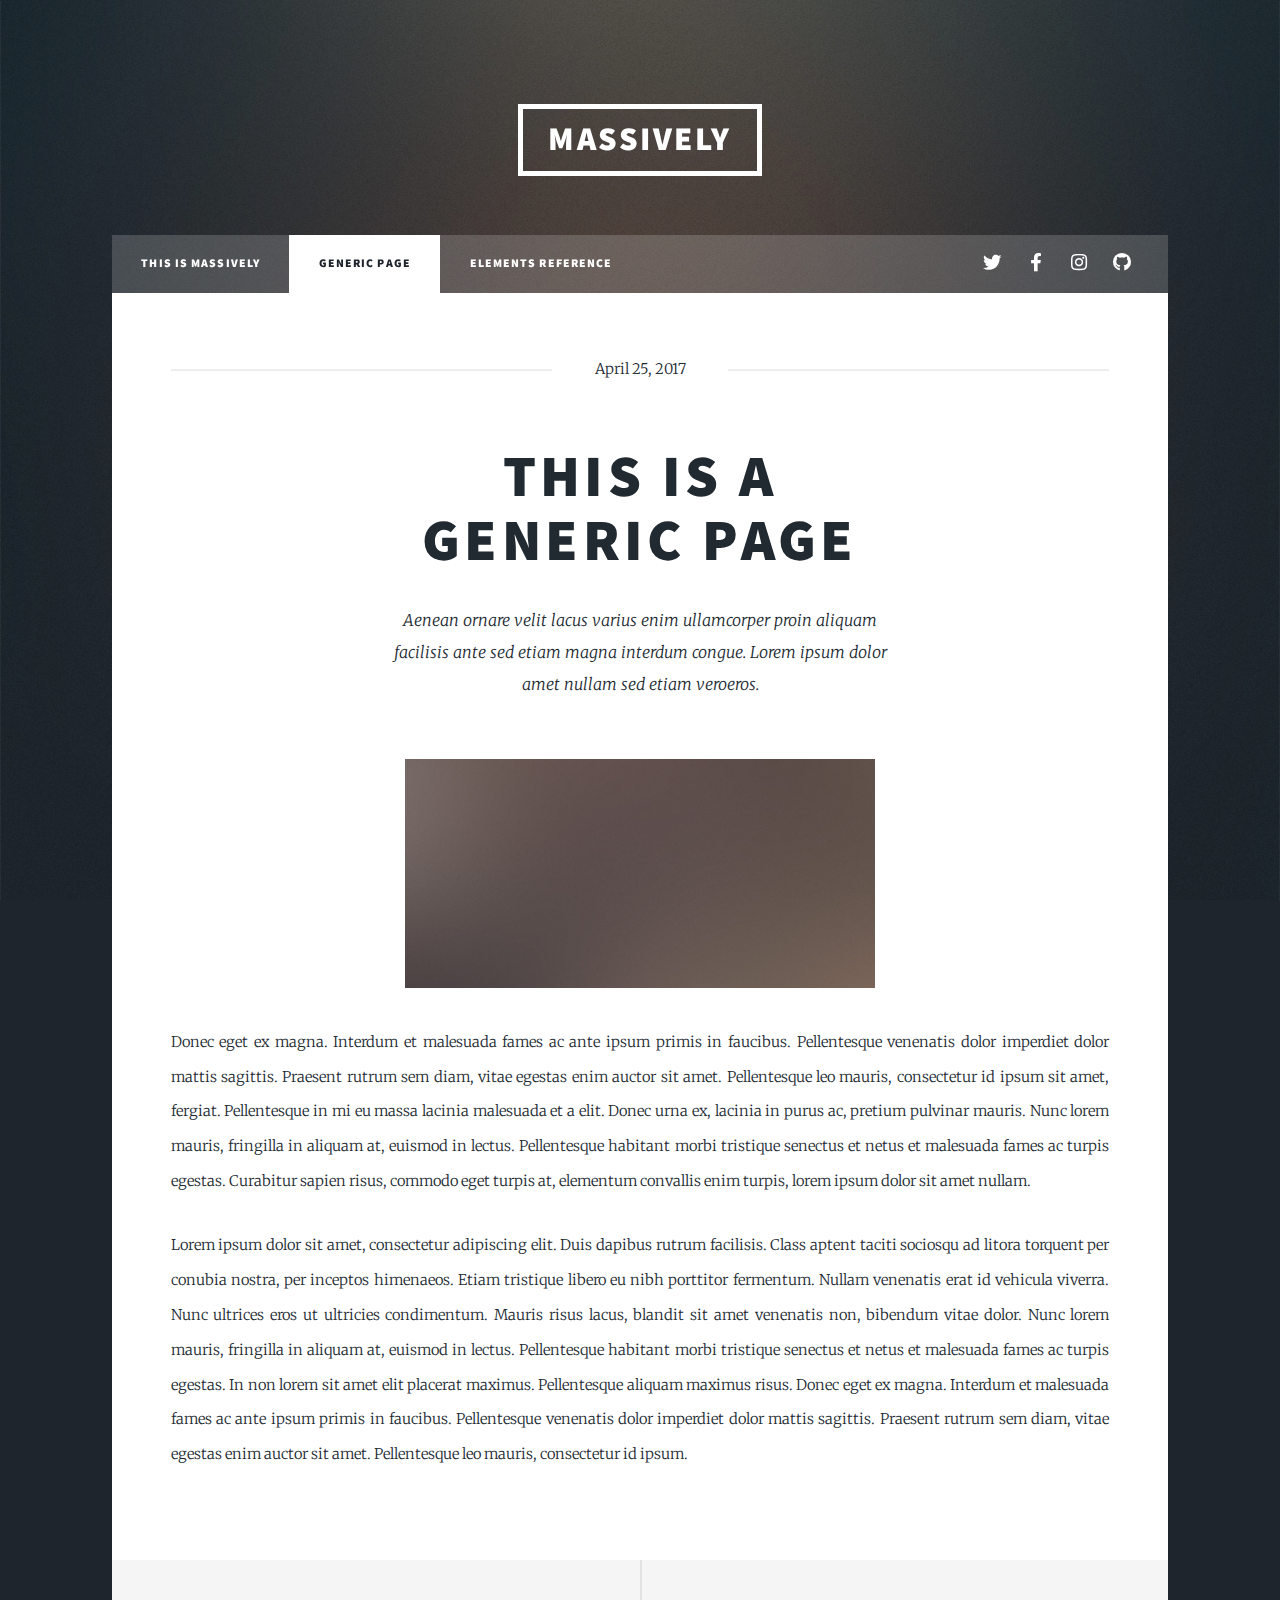
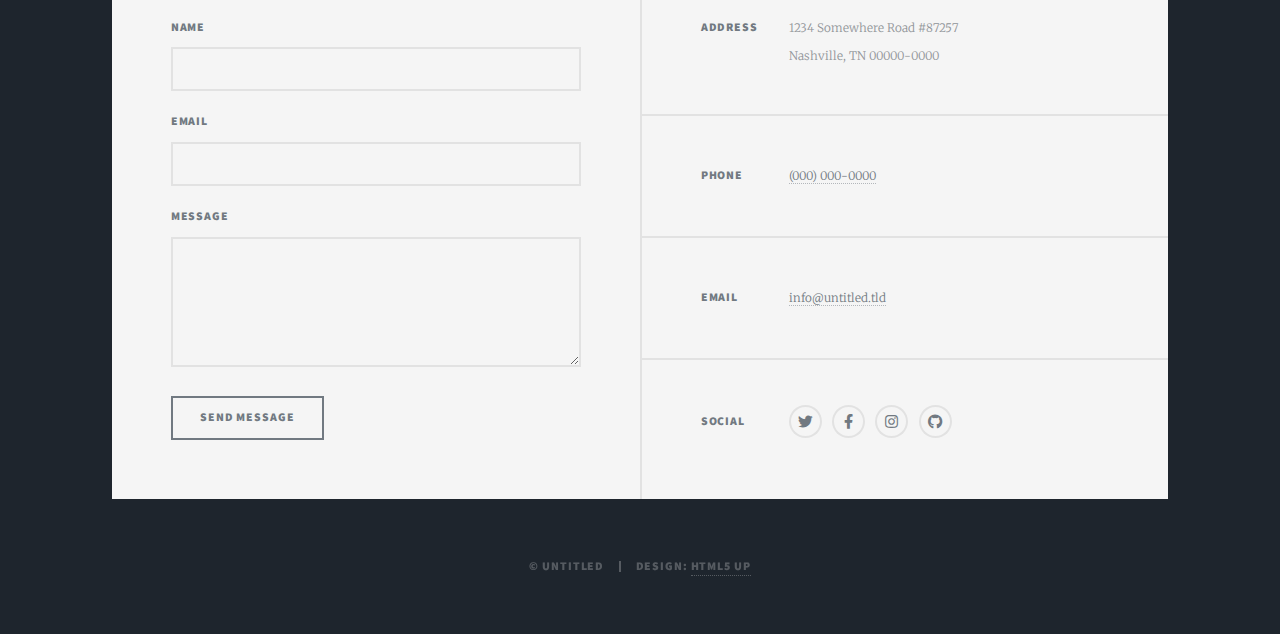
==== generic.html @ f4827271 "Uploading the Template" ====
<!DOCTYPE HTML>
<!--
	Massively by HTML5 UP
	html5up.net | @ajlkn
	Free for personal and commercial use under the CCA 3.0 license (html5up.net/license)
-->
<html>
	<head>
		<title>Generic Page - Massively by HTML5 UP</title>
		<meta charset="utf-8" />
		<meta name="viewport" content="width=device-width, initial-scale=1, user-scalable=no" />
		<link rel="stylesheet" href="assets/css/main.css" />
		<noscript><link rel="stylesheet" href="assets/css/noscript.css" /></noscript>
	</head>
	<body class="is-preload">

		<!-- Wrapper -->
			<div id="wrapper">

				<!-- Header -->
					<header id="header">
						<a href="index.html" class="logo">Massively</a>
					</header>

				<!-- Nav -->
					<nav id="nav">
						<ul class="links">
							<li><a href="index.html">This is Massively</a></li>
							<li class="active"><a href="generic.html">Generic Page</a></li>
							<li><a href="elements.html">Elements Reference</a></li>
						</ul>
						<ul class="icons">
							<li><a href="#" class="icon brands fa-twitter"><span class="label">Twitter</span></a></li>
							<li><a href="#" class="icon brands fa-facebook-f"><span class="label">Facebook</span></a></li>
							<li><a href="#" class="icon brands fa-instagram"><span class="label">Instagram</span></a></li>
							<li><a href="#" class="icon brands fa-github"><span class="label">GitHub</span></a></li>
						</ul>
					</nav>

				<!-- Main -->
					<div id="main">

						<!-- Post -->
							<section class="post">
								<header class="major">
									<span class="date">April 25, 2017</span>
									<h1>This is a<br />
									Generic Page</h1>
									<p>Aenean ornare velit lacus varius enim ullamcorper proin aliquam<br />
									facilisis ante sed etiam magna interdum congue. Lorem ipsum dolor<br />
									amet nullam sed etiam veroeros.</p>
								</header>
								<div class="image main"><img src="images/pic01.jpg" alt="" /></div>
								<p>Donec eget ex magna. Interdum et malesuada fames ac ante ipsum primis in faucibus. Pellentesque venenatis dolor imperdiet dolor mattis sagittis. Praesent rutrum sem diam, vitae egestas enim auctor sit amet. Pellentesque leo mauris, consectetur id ipsum sit amet, fergiat. Pellentesque in mi eu massa lacinia malesuada et a elit. Donec urna ex, lacinia in purus ac, pretium pulvinar mauris. Nunc lorem mauris, fringilla in aliquam at, euismod in lectus. Pellentesque habitant morbi tristique senectus et netus et malesuada fames ac turpis egestas. Curabitur sapien risus, commodo eget turpis at, elementum convallis enim turpis, lorem ipsum dolor sit amet nullam.</p>
								<p>Lorem ipsum dolor sit amet, consectetur adipiscing elit. Duis dapibus rutrum facilisis. Class aptent taciti sociosqu ad litora torquent per conubia nostra, per inceptos himenaeos. Etiam tristique libero eu nibh porttitor fermentum. Nullam venenatis erat id vehicula viverra. Nunc ultrices eros ut ultricies condimentum. Mauris risus lacus, blandit sit amet venenatis non, bibendum vitae dolor. Nunc lorem mauris, fringilla in aliquam at, euismod in lectus. Pellentesque habitant morbi tristique senectus et netus et malesuada fames ac turpis egestas. In non lorem sit amet elit placerat maximus. Pellentesque aliquam maximus risus. Donec eget ex magna. Interdum et malesuada fames ac ante ipsum primis in faucibus. Pellentesque venenatis dolor imperdiet dolor mattis sagittis. Praesent rutrum sem diam, vitae egestas enim auctor sit amet. Pellentesque leo mauris, consectetur id ipsum.</p>
							</section>

					</div>

				<!-- Footer -->
					<footer id="footer">
						<section>
							<form method="post" action="#">
								<div class="fields">
									<div class="field">
										<label for="name">Name</label>
										<input type="text" name="name" id="name" />
									</div>
									<div class="field">
										<label for="email">Email</label>
										<input type="text" name="email" id="email" />
									</div>
									<div class="field">
										<label for="message">Message</label>
										<textarea name="message" id="message" rows="3"></textarea>
									</div>
								</div>
								<ul class="actions">
									<li><input type="submit" value="Send Message" /></li>
								</ul>
							</form>
						</section>
						<section class="split contact">
							<section class="alt">
								<h3>Address</h3>
								<p>1234 Somewhere Road #87257<br />
								Nashville, TN 00000-0000</p>
							</section>
							<section>
								<h3>Phone</h3>
								<p><a href="#">(000) 000-0000</a></p>
							</section>
							<section>
								<h3>Email</h3>
								<p><a href="#">info@untitled.tld</a></p>
							</section>
							<section>
								<h3>Social</h3>
								<ul class="icons alt">
									<li><a href="#" class="icon brands alt fa-twitter"><span class="label">Twitter</span></a></li>
									<li><a href="#" class="icon brands alt fa-facebook-f"><span class="label">Facebook</span></a></li>
									<li><a href="#" class="icon brands alt fa-instagram"><span class="label">Instagram</span></a></li>
									<li><a href="#" class="icon brands alt fa-github"><span class="label">GitHub</span></a></li>
								</ul>
							</section>
						</section>
					</footer>

				<!-- Copyright -->
					<div id="copyright">
						<ul><li>&copy; Untitled</li><li>Design: <a href="https://html5up.net">HTML5 UP</a></li></ul>
					</div>

			</div>

		<!-- Scripts -->
			<script src="assets/js/jquery.min.js"></script>
			<script src="assets/js/jquery.scrollex.min.js"></script>
			<script src="assets/js/jquery.scrolly.min.js"></script>
			<script src="assets/js/browser.min.js"></script>
			<script src="assets/js/breakpoints.min.js"></script>
			<script src="assets/js/util.js"></script>
			<script src="assets/js/main.js"></script>

	</body>
</html>
---- assets/css/main.css ----
@import url(fontawesome-all.min.css);
@import url("https://fonts.googleapis.com/css?family=Merriweather:300,700,300italic,700italic|Source+Sans+Pro:900");

/*
	Massively by HTML5 UP
	html5up.net | @ajlkn
	Free for personal and commercial use under the CCA 3.0 license (html5up.net/license)
*/

html, body, div, span, applet, object,
iframe, h1, h2, h3, h4, h5, h6, p, blockquote,
pre, a, abbr, acronym, address, big, cite,
code, del, dfn, em, img, ins, kbd, q, s, samp,
small, strike, strong, sub, sup, tt, var, b,
u, i, center, dl, dt, dd, ol, ul, li, fieldset,
form, label, legend, table, caption, tbody,
tfoot, thead, tr, th, td, article, aside,
canvas, details, embed, figure, figcaption,
footer, header, hgroup, menu, nav, output, ruby,
section, summary, time, mark, audio, video {
	margin: 0;
	padding: 0;
	border: 0;
	font-size: 100%;
	font: inherit;
	vertical-align: baseline;}

article, aside, details, figcaption, figure,
footer, header, hgroup, menu, nav, section {
	display: block;}

body {
	line-height: 1;
}

ol, ul {
	list-style: none;
}

blockquote, q {
	quotes: none;
}

	blockquote:before, blockquote:after, q:before, q:after {
		content: '';
		content: none;
	}

table {
	border-collapse: collapse;
	border-spacing: 0;
}

body {
	-webkit-text-size-adjust: none;
}

mark {
	background-color: transparent;
	color: inherit;
}

input::-moz-focus-inner {
	border: 0;
	padding: 0;
}

input, select, textarea {
	-moz-appearance: none;
	-webkit-appearance: none;
	-ms-appearance: none;
	appearance: none;
}

/* Basic */

	@-ms-viewport {
		width: device-width;
	}

	body {
		-ms-overflow-style: scrollbar;
	}

	@media screen and (max-width: 480px) {

		html, body {
			min-width: 320px;
		}

	}

	html {
		box-sizing: border-box;
	}

	*, *:before, *:after {
		box-sizing: inherit;
	}

	body {
		background-color: #1e252d;
	}

		body.is-preload *, body.is-preload *:before, body.is-preload *:after {
			-moz-animation: none !important;
			-webkit-animation: none !important;
			-ms-animation: none !important;
			animation: none !important;
			-moz-transition: none !important;
			-webkit-transition: none !important;
			-ms-transition: none !important;
			transition: none !important;
		}

/* Type */

	html {
		font-size: 16pt;
	}

		@media screen and (max-width: 1680px) {

			html {
				font-size: 12pt;
			}

		}

		@media screen and (max-width: 1280px) {

			html {
				font-size: 11pt;
			}

		}

		@media screen and (max-width: 360px) {

			html {
				font-size: 10pt;
			}

		}

	body {
		color: #212931;
	}

	body, input, select, textarea {
		font-family: "Merriweather", Georgia, serif;
		font-weight: 300;
		font-size: 1rem;
		line-height: 2.375;
	}

	a {
		-moz-transition: color 0.2s ease-in-out, background-color 0.2s ease-in-out, border-color 0.2s ease-in-out, box-shadow 0.2s ease-in-out;
		-webkit-transition: color 0.2s ease-in-out, background-color 0.2s ease-in-out, border-color 0.2s ease-in-out, box-shadow 0.2s ease-in-out;
		-ms-transition: color 0.2s ease-in-out, background-color 0.2s ease-in-out, border-color 0.2s ease-in-out, box-shadow 0.2s ease-in-out;
		transition: color 0.2s ease-in-out, background-color 0.2s ease-in-out, border-color 0.2s ease-in-out, box-shadow 0.2s ease-in-out;
		border-bottom: dotted 1px;
		text-decoration: none;
	}

		a:hover {
			border-bottom-color: transparent;
		}

	strong, b {
		font-weight: 600;
	}

	em, i {
		font-style: italic;
	}

	p {
		text-align: justify;
		margin: 0 0 2rem 0;
	}

	h1, h2, h3, h4, h5, h6 {
		font-family: "Source Sans Pro", Helvetica, sans-serif;
		font-weight: 900;
		line-height: 1.5;
		letter-spacing: 0.075em;
		text-transform: uppercase;
		margin: 0 0 1rem 0;
	}

		h1 a, h2 a, h3 a, h4 a, h5 a, h6 a {
			border-bottom: 0;
			color: inherit;
			text-decoration: none;
		}

	h1 {
		font-size: 4rem;
		line-height: 1.1;
		margin: 0 0 2rem 0;
	}

	h2 {
		font-size: 1.75rem;
		line-height: 1.3;
		margin: 0 0 1.5rem 0;
	}

	h3 {
		font-size: 1.25rem;
		margin: 0 0 1.5rem 0;
	}

	h4 {
		font-size: 1rem;
	}

	h5 {
		font-size: 0.9rem;
	}

	h6 {
		font-size: 0.8rem;
	}

	sub {
		font-size: 0.8rem;
		position: relative;
		top: 0.5rem;
	}

	sup {
		font-size: 0.8rem;
		position: relative;
		top: -0.5rem;
	}

	blockquote {
		border-left: solid 4px;
		font-style: italic;
		margin: 0 0 2rem 0;
		padding: 0.5rem 0 0.5rem 2rem;
	}

	code {
		border: solid 2px;
		font-family: "Courier New", monospace;
		font-size: 0.9rem;
		margin: 0 0.25rem;
		padding: 0.25rem 0.65rem;
	}

	pre {
		-webkit-overflow-scrolling: touch;
		font-family: "Courier New", monospace;
		font-size: 0.9rem;
		margin: 0 0 2rem 0;
	}

		pre code {
			display: block;
			line-height: 1.75;
			padding: 1rem 1.5rem;
			overflow-x: auto;
		}

	hr {
		border: 0;
		border-bottom: solid 2px;
		margin: 3rem 0;
	}

		hr.major {
			margin: 5rem 0;
		}

	.align-left {
		text-align: left;
	}

	.align-center {
		text-align: center;
	}

	.align-right {
		text-align: right;
	}

	input, select, textarea {
		color: #212931;
	}

	a {
		color: #212931;
		border-bottom-color: rgba(33, 41, 49, 0.5);
	}

		a:hover {
			border-bottom-color: transparent;
			color: #18bfef !important;
		}

	strong, b {
		color: #212931;
	}

	h1, h2, h3, h4, h5, h6 {
		color: #212931;
	}

	blockquote {
		border-left-color: #eeeeee;
	}

	code {
		background: rgba(220, 220, 220, 0.25);
		border-color: #eeeeee;
	}

	hr {
		border-bottom-color: #eeeeee;
	}

/* Row */

	.row {
		display: flex;
		flex-wrap: wrap;
		box-sizing: border-box;
		align-items: stretch;
	}

		.row > * {
			box-sizing: border-box;
		}

		.row.gtr-uniform > * > :last-child {
			margin-bottom: 0;
		}

		.row.aln-left {
			justify-content: flex-start;
		}

		.row.aln-center {
			justify-content: center;
		}

		.row.aln-right {
			justify-content: flex-end;
		}

		.row.aln-top {
			align-items: flex-start;
		}

		.row.aln-middle {
			align-items: center;
		}

		.row.aln-bottom {
			align-items: flex-end;
		}

		.row > .imp {
			order: -1;
		}

		.row > .col-1 {
			width: 8.33333%;
		}

		.row > .off-1 {
			margin-left: 8.33333%;
		}

		.row > .col-2 {
			width: 16.66667%;
		}

		.row > .off-2 {
			margin-left: 16.66667%;
		}

		.row > .col-3 {
			width: 25%;
		}

		.row > .off-3 {
			margin-left: 25%;
		}

		.row > .col-4 {
			width: 33.33333%;
		}

		.row > .off-4 {
			margin-left: 33.33333%;
		}

		.row > .col-5 {
			width: 41.66667%;
		}

		.row > .off-5 {
			margin-left: 41.66667%;
		}

		.row > .col-6 {
			width: 50%;
		}

		.row > .off-6 {
			margin-left: 50%;
		}

		.row > .col-7 {
			width: 58.33333%;
		}

		.row > .off-7 {
			margin-left: 58.33333%;
		}

		.row > .col-8 {
			width: 66.66667%;
		}

		.row > .off-8 {
			margin-left: 66.66667%;
		}

		.row > .col-9 {
			width: 75%;
		}

		.row > .off-9 {
			margin-left: 75%;
		}

		.row > .col-10 {
			width: 83.33333%;
		}

		.row > .off-10 {
			margin-left: 83.33333%;
		}

		.row > .col-11 {
			width: 91.66667%;
		}

		.row > .off-11 {
			margin-left: 91.66667%;
		}

		.row > .col-12 {
			width: 100%;
		}

		.row > .off-12 {
			margin-left: 100%;
		}

		.row.gtr-0 {
			margin-top: 0;
			margin-left: 0rem;
		}

			.row.gtr-0 > * {
				padding: 0 0 0 0rem;
			}

			.row.gtr-0.gtr-uniform {
				margin-top: 0rem;
			}

				.row.gtr-0.gtr-uniform > * {
					padding-top: 0rem;
				}

		.row.gtr-25 {
			margin-top: 0;
			margin-left: -0.375rem;
		}

			.row.gtr-25 > * {
				padding: 0 0 0 0.375rem;
			}

			.row.gtr-25.gtr-uniform {
				margin-top: -0.375rem;
			}

				.row.gtr-25.gtr-uniform > * {
					padding-top: 0.375rem;
				}

		.row.gtr-50 {
			margin-top: 0;
			margin-left: -0.75rem;
		}

			.row.gtr-50 > * {
				padding: 0 0 0 0.75rem;
			}

			.row.gtr-50.gtr-uniform {
				margin-top: -0.75rem;
			}

				.row.gtr-50.gtr-uniform > * {
					padding-top: 0.75rem;
				}

		.row {
			margin-top: 0;
			margin-left: -1.5rem;
		}

			.row > * {
				padding: 0 0 0 1.5rem;
			}

			.row.gtr-uniform {
				margin-top: -1.5rem;
			}

				.row.gtr-uniform > * {
					padding-top: 1.5rem;
				}

		.row.gtr-150 {
			margin-top: 0;
			margin-left: -2.25rem;
		}

			.row.gtr-150 > * {
				padding: 0 0 0 2.25rem;
			}

			.row.gtr-150.gtr-uniform {
				margin-top: -2.25rem;
			}

				.row.gtr-150.gtr-uniform > * {
					padding-top: 2.25rem;
				}

		.row.gtr-200 {
			margin-top: 0;
			margin-left: -3rem;
		}

			.row.gtr-200 > * {
				padding: 0 0 0 3rem;
			}

			.row.gtr-200.gtr-uniform {
				margin-top: -3rem;
			}

				.row.gtr-200.gtr-uniform > * {
					padding-top: 3rem;
				}

		@media screen and (max-width: 1680px) {

			.row {
				display: flex;
				flex-wrap: wrap;
				box-sizing: border-box;
				align-items: stretch;
			}

				.row > * {
					box-sizing: border-box;
				}

				.row.gtr-uniform > * > :last-child {
					margin-bottom: 0;
				}

				.row.aln-left {
					justify-content: flex-start;
				}

				.row.aln-center {
					justify-content: center;
				}

				.row.aln-right {
					justify-content: flex-end;
				}

				.row.aln-top {
					align-items: flex-start;
				}

				.row.aln-middle {
					align-items: center;
				}

				.row.aln-bottom {
					align-items: flex-end;
				}

				.row > .imp-xlarge {
					order: -1;
				}

				.row > .col-1-xlarge {
					width: 8.33333%;
				}

				.row > .off-1-xlarge {
					margin-left: 8.33333%;
				}

				.row > .col-2-xlarge {
					width: 16.66667%;
				}

				.row > .off-2-xlarge {
					margin-left: 16.66667%;
				}

				.row > .col-3-xlarge {
					width: 25%;
				}

				.row > .off-3-xlarge {
					margin-left: 25%;
				}

				.row > .col-4-xlarge {
					width: 33.33333%;
				}

				.row > .off-4-xlarge {
					margin-left: 33.33333%;
				}

				.row > .col-5-xlarge {
					width: 41.66667%;
				}

				.row > .off-5-xlarge {
					margin-left: 41.66667%;
				}

				.row > .col-6-xlarge {
					width: 50%;
				}

				.row > .off-6-xlarge {
					margin-left: 50%;
				}

				.row > .col-7-xlarge {
					width: 58.33333%;
				}

				.row > .off-7-xlarge {
					margin-left: 58.33333%;
				}

				.row > .col-8-xlarge {
					width: 66.66667%;
				}

				.row > .off-8-xlarge {
					margin-left: 66.66667%;
				}

				.row > .col-9-xlarge {
					width: 75%;
				}

				.row > .off-9-xlarge {
					margin-left: 75%;
				}

				.row > .col-10-xlarge {
					width: 83.33333%;
				}

				.row > .off-10-xlarge {
					margin-left: 83.33333%;
				}

				.row > .col-11-xlarge {
					width: 91.66667%;
				}

				.row > .off-11-xlarge {
					margin-left: 91.66667%;
				}

				.row > .col-12-xlarge {
					width: 100%;
				}

				.row > .off-12-xlarge {
					margin-left: 100%;
				}

				.row.gtr-0 {
					margin-top: 0;
					margin-left: 0rem;
				}

					.row.gtr-0 > * {
						padding: 0 0 0 0rem;
					}

					.row.gtr-0.gtr-uniform {
						margin-top: 0rem;
					}

						.row.gtr-0.gtr-uniform > * {
							padding-top: 0rem;
						}

				.row.gtr-25 {
					margin-top: 0;
					margin-left: -0.375rem;
				}

					.row.gtr-25 > * {
						padding: 0 0 0 0.375rem;
					}

					.row.gtr-25.gtr-uniform {
						margin-top: -0.375rem;
					}

						.row.gtr-25.gtr-uniform > * {
							padding-top: 0.375rem;
						}

				.row.gtr-50 {
					margin-top: 0;
					margin-left: -0.75rem;
				}

					.row.gtr-50 > * {
						padding: 0 0 0 0.75rem;
					}

					.row.gtr-50.gtr-uniform {
						margin-top: -0.75rem;
					}

						.row.gtr-50.gtr-uniform > * {
							padding-top: 0.75rem;
						}

				.row {
					margin-top: 0;
					margin-left: -1.5rem;
				}

					.row > * {
						padding: 0 0 0 1.5rem;
					}

					.row.gtr-uniform {
						margin-top: -1.5rem;
					}

						.row.gtr-uniform > * {
							padding-top: 1.5rem;
						}

				.row.gtr-150 {
					margin-top: 0;
					margin-left: -2.25rem;
				}

					.row.gtr-150 > * {
						padding: 0 0 0 2.25rem;
					}

					.row.gtr-150.gtr-uniform {
						margin-top: -2.25rem;
					}

						.row.gtr-150.gtr-uniform > * {
							padding-top: 2.25rem;
						}

				.row.gtr-200 {
					margin-top: 0;
					margin-left: -3rem;
				}

					.row.gtr-200 > * {
						padding: 0 0 0 3rem;
					}

					.row.gtr-200.gtr-uniform {
						margin-top: -3rem;
					}

						.row.gtr-200.gtr-uniform > * {
							padding-top: 3rem;
						}

		}

		@media screen and (max-width: 1280px) {

			.row {
				display: flex;
				flex-wrap: wrap;
				box-sizing: border-box;
				align-items: stretch;
			}

				.row > * {
					box-sizing: border-box;
				}

				.row.gtr-uniform > * > :last-child {
					margin-bottom: 0;
				}

				.row.aln-left {
					justify-content: flex-start;
				}

				.row.aln-center {
					justify-content: center;
				}

				.row.aln-right {
					justify-content: flex-end;
				}

				.row.aln-top {
					align-items: flex-start;
				}

				.row.aln-middle {
					align-items: center;
				}

				.row.aln-bottom {
					align-items: flex-end;
				}

				.row > .imp-large {
					order: -1;
				}

				.row > .col-1-large {
					width: 8.33333%;
				}

				.row > .off-1-large {
					margin-left: 8.33333%;
				}

				.row > .col-2-large {
					width: 16.66667%;
				}

				.row > .off-2-large {
					margin-left: 16.66667%;
				}

				.row > .col-3-large {
					width: 25%;
				}

				.row > .off-3-large {
					margin-left: 25%;
				}

				.row > .col-4-large {
					width: 33.33333%;
				}

				.row > .off-4-large {
					margin-left: 33.33333%;
				}

				.row > .col-5-large {
					width: 41.66667%;
				}

				.row > .off-5-large {
					margin-left: 41.66667%;
				}

				.row > .col-6-large {
					width: 50%;
				}

				.row > .off-6-large {
					margin-left: 50%;
				}

				.row > .col-7-large {
					width: 58.33333%;
				}

				.row > .off-7-large {
					margin-left: 58.33333%;
				}

				.row > .col-8-large {
					width: 66.66667%;
				}

				.row > .off-8-large {
					margin-left: 66.66667%;
				}

				.row > .col-9-large {
					width: 75%;
				}

				.row > .off-9-large {
					margin-left: 75%;
				}

				.row > .col-10-large {
					width: 83.33333%;
				}

				.row > .off-10-large {
					margin-left: 83.33333%;
				}

				.row > .col-11-large {
					width: 91.66667%;
				}

				.row > .off-11-large {
					margin-left: 91.66667%;
				}

				.row > .col-12-large {
					width: 100%;
				}

				.row > .off-12-large {
					margin-left: 100%;
				}

				.row.gtr-0 {
					margin-top: 0;
					margin-left: 0rem;
				}

					.row.gtr-0 > * {
						padding: 0 0 0 0rem;
					}

					.row.gtr-0.gtr-uniform {
						margin-top: 0rem;
					}

						.row.gtr-0.gtr-uniform > * {
							padding-top: 0rem;
						}

				.row.gtr-25 {
					margin-top: 0;
					margin-left: -0.375rem;
				}

					.row.gtr-25 > * {
						padding: 0 0 0 0.375rem;
					}

					.row.gtr-25.gtr-uniform {
						margin-top: -0.375rem;
					}

						.row.gtr-25.gtr-uniform > * {
							padding-top: 0.375rem;
						}

				.row.gtr-50 {
					margin-top: 0;
					margin-left: -0.75rem;
				}

					.row.gtr-50 > * {
						padding: 0 0 0 0.75rem;
					}

					.row.gtr-50.gtr-uniform {
						margin-top: -0.75rem;
					}

						.row.gtr-50.gtr-uniform > * {
							padding-top: 0.75rem;
						}

				.row {
					margin-top: 0;
					margin-left: -1.5rem;
				}

					.row > * {
						padding: 0 0 0 1.5rem;
					}

					.row.gtr-uniform {
						margin-top: -1.5rem;
					}

						.row.gtr-uniform > * {
							padding-top: 1.5rem;
						}

				.row.gtr-150 {
					margin-top: 0;
					margin-left: -2.25rem;
				}

					.row.gtr-150 > * {
						padding: 0 0 0 2.25rem;
					}

					.row.gtr-150.gtr-uniform {
						margin-top: -2.25rem;
					}

						.row.gtr-150.gtr-uniform > * {
							padding-top: 2.25rem;
						}

				.row.gtr-200 {
					margin-top: 0;
					margin-left: -3rem;
				}

					.row.gtr-200 > * {
						padding: 0 0 0 3rem;
					}

					.row.gtr-200.gtr-uniform {
						margin-top: -3rem;
					}

						.row.gtr-200.gtr-uniform > * {
							padding-top: 3rem;
						}

		}

		@media screen and (max-width: 980px) {

			.row {
				display: flex;
				flex-wrap: wrap;
				box-sizing: border-box;
				align-items: stretch;
			}

				.row > * {
					box-sizing: border-box;
				}

				.row.gtr-uniform > * > :last-child {
					margin-bottom: 0;
				}

				.row.aln-left {
					justify-content: flex-start;
				}

				.row.aln-center {
					justify-content: center;
				}

				.row.aln-right {
					justify-content: flex-end;
				}

				.row.aln-top {
					align-items: flex-start;
				}

				.row.aln-middle {
					align-items: center;
				}

				.row.aln-bottom {
					align-items: flex-end;
				}

				.row > .imp-medium {
					order: -1;
				}

				.row > .col-1-medium {
					width: 8.33333%;
				}

				.row > .off-1-medium {
					margin-left: 8.33333%;
				}

				.row > .col-2-medium {
					width: 16.66667%;
				}

				.row > .off-2-medium {
					margin-left: 16.66667%;
				}

				.row > .col-3-medium {
					width: 25%;
				}

				.row > .off-3-medium {
					margin-left: 25%;
				}

				.row > .col-4-medium {
					width: 33.33333%;
				}

				.row > .off-4-medium {
					margin-left: 33.33333%;
				}

				.row > .col-5-medium {
					width: 41.66667%;
				}

				.row > .off-5-medium {
					margin-left: 41.66667%;
				}

				.row > .col-6-medium {
					width: 50%;
				}

				.row > .off-6-medium {
					margin-left: 50%;
				}

				.row > .col-7-medium {
					width: 58.33333%;
				}

				.row > .off-7-medium {
					margin-left: 58.33333%;
				}

				.row > .col-8-medium {
					width: 66.66667%;
				}

				.row > .off-8-medium {
					margin-left: 66.66667%;
				}

				.row > .col-9-medium {
					width: 75%;
				}

				.row > .off-9-medium {
					margin-left: 75%;
				}

				.row > .col-10-medium {
					width: 83.33333%;
				}

				.row > .off-10-medium {
					margin-left: 83.33333%;
				}

				.row > .col-11-medium {
					width: 91.66667%;
				}

				.row > .off-11-medium {
					margin-left: 91.66667%;
				}

				.row > .col-12-medium {
					width: 100%;
				}

				.row > .off-12-medium {
					margin-left: 100%;
				}

				.row.gtr-0 {
					margin-top: 0;
					margin-left: 0rem;
				}

					.row.gtr-0 > * {
						padding: 0 0 0 0rem;
					}

					.row.gtr-0.gtr-uniform {
						margin-top: 0rem;
					}

						.row.gtr-0.gtr-uniform > * {
							padding-top: 0rem;
						}

				.row.gtr-25 {
					margin-top: 0;
					margin-left: -0.375rem;
				}

					.row.gtr-25 > * {
						padding: 0 0 0 0.375rem;
					}

					.row.gtr-25.gtr-uniform {
						margin-top: -0.375rem;
					}

						.row.gtr-25.gtr-uniform > * {
							padding-top: 0.375rem;
						}

				.row.gtr-50 {
					margin-top: 0;
					margin-left: -0.75rem;
				}

					.row.gtr-50 > * {
						padding: 0 0 0 0.75rem;
					}

					.row.gtr-50.gtr-uniform {
						margin-top: -0.75rem;
					}

						.row.gtr-50.gtr-uniform > * {
							padding-top: 0.75rem;
						}

				.row {
					margin-top: 0;
					margin-left: -1.5rem;
				}

					.row > * {
						padding: 0 0 0 1.5rem;
					}

					.row.gtr-uniform {
						margin-top: -1.5rem;
					}

						.row.gtr-uniform > * {
							padding-top: 1.5rem;
						}

				.row.gtr-150 {
					margin-top: 0;
					margin-left: -2.25rem;
				}

					.row.gtr-150 > * {
						padding: 0 0 0 2.25rem;
					}

					.row.gtr-150.gtr-uniform {
						margin-top: -2.25rem;
					}

						.row.gtr-150.gtr-uniform > * {
							padding-top: 2.25rem;
						}

				.row.gtr-200 {
					margin-top: 0;
					margin-left: -3rem;
				}

					.row.gtr-200 > * {
						padding: 0 0 0 3rem;
					}

					.row.gtr-200.gtr-uniform {
						margin-top: -3rem;
					}

						.row.gtr-200.gtr-uniform > * {
							padding-top: 3rem;
						}

		}

		@media screen and (max-width: 736px) {

			.row {
				display: flex;
				flex-wrap: wrap;
				box-sizing: border-box;
				align-items: stretch;
			}

				.row > * {
					box-sizing: border-box;
				}

				.row.gtr-uniform > * > :last-child {
					margin-bottom: 0;
				}

				.row.aln-left {
					justify-content: flex-start;
				}

				.row.aln-center {
					justify-content: center;
				}

				.row.aln-right {
					justify-content: flex-end;
				}

				.row.aln-top {
					align-items: flex-start;
				}

				.row.aln-middle {
					align-items: center;
				}

				.row.aln-bottom {
					align-items: flex-end;
				}

				.row > .imp-small {
					order: -1;
				}

				.row > .col-1-small {
					width: 8.33333%;
				}

				.row > .off-1-small {
					margin-left: 8.33333%;
				}

				.row > .col-2-small {
					width: 16.66667%;
				}

				.row > .off-2-small {
					margin-left: 16.66667%;
				}

				.row > .col-3-small {
					width: 25%;
				}

				.row > .off-3-small {
					margin-left: 25%;
				}

				.row > .col-4-small {
					width: 33.33333%;
				}

				.row > .off-4-small {
					margin-left: 33.33333%;
				}

				.row > .col-5-small {
					width: 41.66667%;
				}

				.row > .off-5-small {
					margin-left: 41.66667%;
				}

				.row > .col-6-small {
					width: 50%;
				}

				.row > .off-6-small {
					margin-left: 50%;
				}

				.row > .col-7-small {
					width: 58.33333%;
				}

				.row > .off-7-small {
					margin-left: 58.33333%;
				}

				.row > .col-8-small {
					width: 66.66667%;
				}

				.row > .off-8-small {
					margin-left: 66.66667%;
				}

				.row > .col-9-small {
					width: 75%;
				}

				.row > .off-9-small {
					margin-left: 75%;
				}

				.row > .col-10-small {
					width: 83.33333%;
				}

				.row > .off-10-small {
					margin-left: 83.33333%;
				}

				.row > .col-11-small {
					width: 91.66667%;
				}

				.row > .off-11-small {
					margin-left: 91.66667%;
				}

				.row > .col-12-small {
					width: 100%;
				}

				.row > .off-12-small {
					margin-left: 100%;
				}

				.row.gtr-0 {
					margin-top: 0;
					margin-left: 0rem;
				}

					.row.gtr-0 > * {
						padding: 0 0 0 0rem;
					}

					.row.gtr-0.gtr-uniform {
						margin-top: 0rem;
					}

						.row.gtr-0.gtr-uniform > * {
							padding-top: 0rem;
						}

				.row.gtr-25 {
					margin-top: 0;
					margin-left: -0.375rem;
				}

					.row.gtr-25 > * {
						padding: 0 0 0 0.375rem;
					}

					.row.gtr-25.gtr-uniform {
						margin-top: -0.375rem;
					}

						.row.gtr-25.gtr-uniform > * {
							padding-top: 0.375rem;
						}

				.row.gtr-50 {
					margin-top: 0;
					margin-left: -0.75rem;
				}

					.row.gtr-50 > * {
						padding: 0 0 0 0.75rem;
					}

					.row.gtr-50.gtr-uniform {
						margin-top: -0.75rem;
					}

						.row.gtr-50.gtr-uniform > * {
							padding-top: 0.75rem;
						}

				.row {
					margin-top: 0;
					margin-left: -1.5rem;
				}

					.row > * {
						padding: 0 0 0 1.5rem;
					}

					.row.gtr-uniform {
						margin-top: -1.5rem;
					}

						.row.gtr-uniform > * {
							padding-top: 1.5rem;
						}

				.row.gtr-150 {
					margin-top: 0;
					margin-left: -2.25rem;
				}

					.row.gtr-150 > * {
						padding: 0 0 0 2.25rem;
					}

					.row.gtr-150.gtr-uniform {
						margin-top: -2.25rem;
					}

						.row.gtr-150.gtr-uniform > * {
							padding-top: 2.25rem;
						}

				.row.gtr-200 {
					margin-top: 0;
					margin-left: -3rem;
				}

					.row.gtr-200 > * {
						padding: 0 0 0 3rem;
					}

					.row.gtr-200.gtr-uniform {
						margin-top: -3rem;
					}

						.row.gtr-200.gtr-uniform > * {
							padding-top: 3rem;
						}

		}

		@media screen and (max-width: 480px) {

			.row {
				display: flex;
				flex-wrap: wrap;
				box-sizing: border-box;
				align-items: stretch;
			}

				.row > * {
					box-sizing: border-box;
				}

				.row.gtr-uniform > * > :last-child {
					margin-bottom: 0;
				}

				.row.aln-left {
					justify-content: flex-start;
				}

				.row.aln-center {
					justify-content: center;
				}

				.row.aln-right {
					justify-content: flex-end;
				}

				.row.aln-top {
					align-items: flex-start;
				}

				.row.aln-middle {
					align-items: center;
				}

				.row.aln-bottom {
					align-items: flex-end;
				}

				.row > .imp-xsmall {
					order: -1;
				}

				.row > .col-1-xsmall {
					width: 8.33333%;
				}

				.row > .off-1-xsmall {
					margin-left: 8.33333%;
				}

				.row > .col-2-xsmall {
					width: 16.66667%;
				}

				.row > .off-2-xsmall {
					margin-left: 16.66667%;
				}

				.row > .col-3-xsmall {
					width: 25%;
				}

				.row > .off-3-xsmall {
					margin-left: 25%;
				}

				.row > .col-4-xsmall {
					width: 33.33333%;
				}

				.row > .off-4-xsmall {
					margin-left: 33.33333%;
				}

				.row > .col-5-xsmall {
					width: 41.66667%;
				}

				.row > .off-5-xsmall {
					margin-left: 41.66667%;
				}

				.row > .col-6-xsmall {
					width: 50%;
				}

				.row > .off-6-xsmall {
					margin-left: 50%;
				}

				.row > .col-7-xsmall {
					width: 58.33333%;
				}

				.row > .off-7-xsmall {
					margin-left: 58.33333%;
				}

				.row > .col-8-xsmall {
					width: 66.66667%;
				}

				.row > .off-8-xsmall {
					margin-left: 66.66667%;
				}

				.row > .col-9-xsmall {
					width: 75%;
				}

				.row > .off-9-xsmall {
					margin-left: 75%;
				}

				.row > .col-10-xsmall {
					width: 83.33333%;
				}

				.row > .off-10-xsmall {
					margin-left: 83.33333%;
				}

				.row > .col-11-xsmall {
					width: 91.66667%;
				}

				.row > .off-11-xsmall {
					margin-left: 91.66667%;
				}

				.row > .col-12-xsmall {
					width: 100%;
				}

				.row > .off-12-xsmall {
					margin-left: 100%;
				}

				.row.gtr-0 {
					margin-top: 0;
					margin-left: 0rem;
				}

					.row.gtr-0 > * {
						padding: 0 0 0 0rem;
					}

					.row.gtr-0.gtr-uniform {
						margin-top: 0rem;
					}

						.row.gtr-0.gtr-uniform > * {
							padding-top: 0rem;
						}

				.row.gtr-25 {
					margin-top: 0;
					margin-left: -0.375rem;
				}

					.row.gtr-25 > * {
						padding: 0 0 0 0.375rem;
					}

					.row.gtr-25.gtr-uniform {
						margin-top: -0.375rem;
					}

						.row.gtr-25.gtr-uniform > * {
							padding-top: 0.375rem;
						}

				.row.gtr-50 {
					margin-top: 0;
					margin-left: -0.75rem;
				}

					.row.gtr-50 > * {
						padding: 0 0 0 0.75rem;
					}

					.row.gtr-50.gtr-uniform {
						margin-top: -0.75rem;
					}

						.row.gtr-50.gtr-uniform > * {
							padding-top: 0.75rem;
						}

				.row {
					margin-top: 0;
					margin-left: -1.5rem;
				}

					.row > * {
						padding: 0 0 0 1.5rem;
					}

					.row.gtr-uniform {
						margin-top: -1.5rem;
					}

						.row.gtr-uniform > * {
							padding-top: 1.5rem;
						}

				.row.gtr-150 {
					margin-top: 0;
					margin-left: -2.25rem;
				}

					.row.gtr-150 > * {
						padding: 0 0 0 2.25rem;
					}

					.row.gtr-150.gtr-uniform {
						margin-top: -2.25rem;
					}

						.row.gtr-150.gtr-uniform > * {
							padding-top: 2.25rem;
						}

				.row.gtr-200 {
					margin-top: 0;
					margin-left: -3rem;
				}

					.row.gtr-200 > * {
						padding: 0 0 0 3rem;
					}

					.row.gtr-200.gtr-uniform {
						margin-top: -3rem;
					}

						.row.gtr-200.gtr-uniform > * {
							padding-top: 3rem;
						}

		}

		@media screen and (max-width: 360px) {

			.row {
				display: flex;
				flex-wrap: wrap;
				box-sizing: border-box;
				align-items: stretch;
			}

				.row > * {
					box-sizing: border-box;
				}

				.row.gtr-uniform > * > :last-child {
					margin-bottom: 0;
				}

				.row.aln-left {
					justify-content: flex-start;
				}

				.row.aln-center {
					justify-content: center;
				}

				.row.aln-right {
					justify-content: flex-end;
				}

				.row.aln-top {
					align-items: flex-start;
				}

				.row.aln-middle {
					align-items: center;
				}

				.row.aln-bottom {
					align-items: flex-end;
				}

				.row > .imp-xxsmall {
					order: -1;
				}

				.row > .col-1-xxsmall {
					width: 8.33333%;
				}

				.row > .off-1-xxsmall {
					margin-left: 8.33333%;
				}

				.row > .col-2-xxsmall {
					width: 16.66667%;
				}

				.row > .off-2-xxsmall {
					margin-left: 16.66667%;
				}

				.row > .col-3-xxsmall {
					width: 25%;
				}

				.row > .off-3-xxsmall {
					margin-left: 25%;
				}

				.row > .col-4-xxsmall {
					width: 33.33333%;
				}

				.row > .off-4-xxsmall {
					margin-left: 33.33333%;
				}

				.row > .col-5-xxsmall {
					width: 41.66667%;
				}

				.row > .off-5-xxsmall {
					margin-left: 41.66667%;
				}

				.row > .col-6-xxsmall {
					width: 50%;
				}

				.row > .off-6-xxsmall {
					margin-left: 50%;
				}

				.row > .col-7-xxsmall {
					width: 58.33333%;
				}

				.row > .off-7-xxsmall {
					margin-left: 58.33333%;
				}

				.row > .col-8-xxsmall {
					width: 66.66667%;
				}

				.row > .off-8-xxsmall {
					margin-left: 66.66667%;
				}

				.row > .col-9-xxsmall {
					width: 75%;
				}

				.row > .off-9-xxsmall {
					margin-left: 75%;
				}

				.row > .col-10-xxsmall {
					width: 83.33333%;
				}

				.row > .off-10-xxsmall {
					margin-left: 83.33333%;
				}

				.row > .col-11-xxsmall {
					width: 91.66667%;
				}

				.row > .off-11-xxsmall {
					margin-left: 91.66667%;
				}

				.row > .col-12-xxsmall {
					width: 100%;
				}

				.row > .off-12-xxsmall {
					margin-left: 100%;
				}

				.row.gtr-0 {
					margin-top: 0;
					margin-left: 0rem;
				}

					.row.gtr-0 > * {
						padding: 0 0 0 0rem;
					}

					.row.gtr-0.gtr-uniform {
						margin-top: 0rem;
					}

						.row.gtr-0.gtr-uniform > * {
							padding-top: 0rem;
						}

				.row.gtr-25 {
					margin-top: 0;
					margin-left: -0.375rem;
				}

					.row.gtr-25 > * {
						padding: 0 0 0 0.375rem;
					}

					.row.gtr-25.gtr-uniform {
						margin-top: -0.375rem;
					}

						.row.gtr-25.gtr-uniform > * {
							padding-top: 0.375rem;
						}

				.row.gtr-50 {
					margin-top: 0;
					margin-left: -0.75rem;
				}

					.row.gtr-50 > * {
						padding: 0 0 0 0.75rem;
					}

					.row.gtr-50.gtr-uniform {
						margin-top: -0.75rem;
					}

						.row.gtr-50.gtr-uniform > * {
							padding-top: 0.75rem;
						}

				.row {
					margin-top: 0;
					margin-left: -1.5rem;
				}

					.row > * {
						padding: 0 0 0 1.5rem;
					}

					.row.gtr-uniform {
						margin-top: -1.5rem;
					}

						.row.gtr-uniform > * {
							padding-top: 1.5rem;
						}

				.row.gtr-150 {
					margin-top: 0;
					margin-left: -2.25rem;
				}

					.row.gtr-150 > * {
						padding: 0 0 0 2.25rem;
					}

					.row.gtr-150.gtr-uniform {
						margin-top: -2.25rem;
					}

						.row.gtr-150.gtr-uniform > * {
							padding-top: 2.25rem;
						}

				.row.gtr-200 {
					margin-top: 0;
					margin-left: -3rem;
				}

					.row.gtr-200 > * {
						padding: 0 0 0 3rem;
					}

					.row.gtr-200.gtr-uniform {
						margin-top: -3rem;
					}

						.row.gtr-200.gtr-uniform > * {
							padding-top: 3rem;
						}

		}

/* Box */

	.box {
		border: solid 2px;
		margin-bottom: 2rem;
		padding: 1.5rem;
	}

		.box > :last-child,
		.box > :last-child > :last-child,
		.box > :last-child > :last-child > :last-child {
			margin-bottom: 0;
		}

		.box.alt {
			border: 0;
			border-radius: 0;
			padding: 0;
		}

	.box {
		border-color: #eeeeee;
	}

/* Button */

	input[type="submit"],
	input[type="reset"],
	input[type="button"],
	button,
	.button {
		-moz-appearance: none;
		-webkit-appearance: none;
		-ms-appearance: none;
		appearance: none;
		-moz-transition: background-color 0.2s ease-in-out, box-shadow 0.2s ease-in-out, color 0.2s ease-in-out;
		-webkit-transition: background-color 0.2s ease-in-out, box-shadow 0.2s ease-in-out, color 0.2s ease-in-out;
		-ms-transition: background-color 0.2s ease-in-out, box-shadow 0.2s ease-in-out, color 0.2s ease-in-out;
		transition: background-color 0.2s ease-in-out, box-shadow 0.2s ease-in-out, color 0.2s ease-in-out;
		border: 0;
		border-radius: 0;
		cursor: pointer;
		display: inline-block;
		font-family: "Source Sans Pro", Helvetica, sans-serif;
		font-size: 0.8rem;
		font-weight: 900;
		letter-spacing: 0.075em;
		height: 3rem;
		line-height: 3rem;
		padding: 0 2rem;
		text-align: center;
		text-decoration: none;
		text-transform: uppercase;
		white-space: nowrap;
	}

		input[type="submit"].icon:before,
		input[type="reset"].icon:before,
		input[type="button"].icon:before,
		button.icon:before,
		.button.icon:before {
			margin-right: 0.5rem;
		}

		input[type="submit"].icon.solo,
		input[type="reset"].icon.solo,
		input[type="button"].icon.solo,
		button.icon.solo,
		.button.icon.solo {
			position: relative;
			width: 4rem;
			height: 4rem;
			line-height: 4rem;
			border-radius: 4rem;
			text-indent: 4rem;
			overflow: hidden;
			padding: 0;
			white-space: nowrap;
		}

			input[type="submit"].icon.solo:before,
			input[type="reset"].icon.solo:before,
			input[type="button"].icon.solo:before,
			button.icon.solo:before,
			.button.icon.solo:before {
				position: absolute;
				display: block;
				top: 0;
				left: 0;
				width: inherit;
				height: inherit;
				line-height: inherit;
				font-size: 1.25rem;
				margin-right: 0;
				text-align: center;
				text-indent: 0;
			}

		input[type="submit"].fit,
		input[type="reset"].fit,
		input[type="button"].fit,
		button.fit,
		.button.fit {
			width: 100%;
		}

		input[type="submit"].small,
		input[type="reset"].small,
		input[type="button"].small,
		button.small,
		.button.small {
			font-size: 0.7rem;
			height: 2.5rem;
			line-height: 2.5rem;
			padding: 0 1.5rem;
		}

		input[type="submit"].large,
		input[type="reset"].large,
		input[type="button"].large,
		button.large,
		.button.large {
			font-size: 0.9rem;
			height: 3.5rem;
			line-height: 3.5rem;
			padding: 0 2.75rem;
		}

		@media screen and (max-width: 980px) {

			input[type="submit"],
			input[type="reset"],
			input[type="button"],
			button,
			.button {
				font-size: 0.9rem;
				height: 3.25rem;
				line-height: 3.25rem;
			}

				input[type="submit"].large,
				input[type="reset"].large,
				input[type="button"].large,
				button.large,
				.button.large {
					font-size: 1rem;
					height: 3.75rem;
					line-height: 3.75rem;
				}

		}

		input[type="submit"].disabled, input[type="submit"]:disabled,
		input[type="reset"].disabled,
		input[type="reset"]:disabled,
		input[type="button"].disabled,
		input[type="button"]:disabled,
		button.disabled,
		button:disabled,
		.button.disabled,
		.button:disabled {
			pointer-events: none;
			opacity: 0.25;
		}

	input[type="submit"],
	input[type="reset"],
	input[type="button"],
	button,
	.button {
		background-color: transparent;
		box-shadow: inset 0 0 0 2px #212931;
		color: #212931 !important;
	}

		input[type="submit"]:hover,
		input[type="reset"]:hover,
		input[type="button"]:hover,
		button:hover,
		.button:hover {
			box-shadow: inset 0 0 0 2px #18bfef;
			color: #18bfef !important;
		}

		input[type="submit"].primary,
		input[type="reset"].primary,
		input[type="button"].primary,
		button.primary,
		.button.primary {
			background-color: #212931;
			box-shadow: none;
			color: #ffffff !important;
		}

			input[type="submit"].primary:hover,
			input[type="reset"].primary:hover,
			input[type="button"].primary:hover,
			button.primary:hover,
			.button.primary:hover {
				background-color: #18bfef;
			}

/* Form */

	form {
		margin: 0 0 2rem 0;
	}

		form > :last-child {
			margin-bottom: 0;
		}

		form > .fields {
			display: -moz-flex;
			display: -webkit-flex;
			display: -ms-flex;
			display: flex;
			-moz-flex-wrap: wrap;
			-webkit-flex-wrap: wrap;
			-ms-flex-wrap: wrap;
			flex-wrap: wrap;
			width: calc(100% + 3rem);
			margin: -1.5rem 0 2rem -1.5rem;
		}

			form > .fields > .field {
				-moz-flex-grow: 0;
				-webkit-flex-grow: 0;
				-ms-flex-grow: 0;
				flex-grow: 0;
				-moz-flex-shrink: 0;
				-webkit-flex-shrink: 0;
				-ms-flex-shrink: 0;
				flex-shrink: 0;
				padding: 1.5rem 0 0 1.5rem;
				width: calc(100% - 1.5rem);
			}

				form > .fields > .field.half {
					width: calc(50% - 0.75rem);
				}

				form > .fields > .field.third {
					width: calc(100%/3 - 0.5rem);
				}

				form > .fields > .field.quarter {
					width: calc(25% - 0.375rem);
				}

		@media screen and (max-width: 480px) {

			form > .fields {
				width: calc(100% + 3rem);
				margin: -1.5rem 0 2rem -1.5rem;
			}

				form > .fields > .field {
					padding: 1.5rem 0 0 1.5rem;
					width: calc(100% - 1.5rem);
				}

					form > .fields > .field.half {
						width: calc(100% - 1.5rem);
					}

					form > .fields > .field.third {
						width: calc(100% - 1.5rem);
					}

					form > .fields > .field.quarter {
						width: calc(100% - 1.5rem);
					}

		}

	label {
		display: block;
		font-family: "Source Sans Pro", Helvetica, sans-serif;
		font-weight: 900;
		line-height: 1.5;
		letter-spacing: 0.075em;
		font-size: 0.8rem;
		text-transform: uppercase;
		margin: 0 0 0.75rem 0;
	}

		@media screen and (max-width: 980px) {

			label {
				font-size: 0.9rem;
			}

		}

	input[type="text"],
	input[type="password"],
	input[type="email"],
	select,
	textarea {
		-moz-appearance: none;
		-webkit-appearance: none;
		-ms-appearance: none;
		appearance: none;
		background: transparent;
		border-radius: 0;
		border: solid 2px;
		color: inherit;
		display: block;
		outline: 0;
		padding: 0 1rem;
		text-decoration: none;
		width: 100%;
	}

		input[type="text"]:invalid,
		input[type="password"]:invalid,
		input[type="email"]:invalid,
		select:invalid,
		textarea:invalid {
			box-shadow: none;
		}

	select {
		background-size: 1.25rem;
		background-repeat: no-repeat;
		background-position: calc(100% - 1rem) center;
		height: 3rem;
		padding-right: 3rem;
		text-overflow: ellipsis;
	}

		select:focus::-ms-value {
			background-color: transparent;
		}

		select::-ms-expand {
			display: none;
		}

	input[type="text"],
	input[type="password"],
	input[type="email"],
	select {
		height: 3rem;
	}

	textarea {
		padding: 0.75rem 1rem;
	}

	input[type="checkbox"],
	input[type="radio"] {
		-moz-appearance: none;
		-webkit-appearance: none;
		-ms-appearance: none;
		appearance: none;
		display: block;
		float: left;
		margin-right: -2rem;
		opacity: 0;
		width: 1rem;
		z-index: -1;
	}

		input[type="checkbox"] + label,
		input[type="radio"] + label {
			text-decoration: none;
			cursor: pointer;
			display: inline-block;
			font-size: 1rem;
			letter-spacing: 0;
			font-family: "Merriweather", Georgia, serif;
			text-transform: none;
			font-weight: 300;
			padding-left: 2.8rem;
			padding-right: 1rem;
			position: relative;
		}

			input[type="checkbox"] + label:before,
			input[type="radio"] + label:before {
				-moz-osx-font-smoothing: grayscale;
				-webkit-font-smoothing: antialiased;
				display: inline-block;
				font-style: normal;
				font-variant: normal;
				text-rendering: auto;
				line-height: 1;
				text-transform: none !important;
				font-family: 'Font Awesome 5 Free';
				font-weight: 900;
			}

			input[type="checkbox"] + label:before,
			input[type="radio"] + label:before {
				border-radius: 0;
				border: solid 2px;
				content: '';
				display: inline-block;
				font-size: 0.8rem;
				height: 1.8rem;
				left: 0;
				line-height: 1.65rem;
				position: absolute;
				text-align: center;
				top: -0.125rem;
				width: 1.8rem;
			}

		input[type="checkbox"]:checked + label:before,
		input[type="radio"]:checked + label:before {
			content: '\f00c';
		}

	input[type="checkbox"] + label:before {
		border-radius: 0;
	}

	input[type="radio"] + label:before {
		border-radius: 100%;
	}

	::-webkit-input-placeholder {
		opacity: 1.0;
	}

	:-moz-placeholder {
		opacity: 1.0;
	}

	::-moz-placeholder {
		opacity: 1.0;
	}

	:-ms-input-placeholder {
		opacity: 1.0;
	}

	label {
		color: #212931;
	}

	input[type="text"],
	input[type="password"],
	input[type="email"],
	select,
	textarea {
		border-color: #eeeeee;
	}

		input[type="text"]:focus,
		input[type="password"]:focus,
		input[type="email"]:focus,
		select:focus,
		textarea:focus {
			border-color: #18bfef;
		}

	select {
		background-image: url("data:image/svg+xml;charset=utf8,%3Csvg xmlns='http://www.w3.org/2000/svg' width='40' height='40' preserveAspectRatio='none' viewBox='0 0 40 40'%3E%3Cpath d='M9.4,12.3l10.4,10.4l10.4-10.4c0.2-0.2,0.5-0.4,0.9-0.4c0.3,0,0.6,0.1,0.9,0.4l3.3,3.3c0.2,0.2,0.4,0.5,0.4,0.9 c0,0.4-0.1,0.6-0.4,0.9L20.7,31.9c-0.2,0.2-0.5,0.4-0.9,0.4c-0.3,0-0.6-0.1-0.9-0.4L4.3,17.3c-0.2-0.2-0.4-0.5-0.4-0.9 c0-0.4,0.1-0.6,0.4-0.9l3.3-3.3c0.2-0.2,0.5-0.4,0.9-0.4S9.1,12.1,9.4,12.3z' fill='%23eeeeee' /%3E%3C/svg%3E");
	}

		select option {
			background-color: #ffffff;
			color: #212931;
		}

	.select-wrapper:before {
		color: #eeeeee;
	}

	input[type="checkbox"] + label,
	input[type="radio"] + label {
		color: #212931;
	}

		input[type="checkbox"] + label:before,
		input[type="radio"] + label:before {
			border-color: #eeeeee;
		}

	input[type="checkbox"]:checked + label:before,
	input[type="radio"]:checked + label:before {
		background-color: #212931;
		border-color: #212931;
		color: #ffffff;
	}

	input[type="checkbox"]:focus + label:before,
	input[type="radio"]:focus + label:before {
		border-color: #18bfef;
	}

	::-webkit-input-placeholder {
		color: #909498 !important;
	}

	:-moz-placeholder {
		color: #909498 !important;
	}

	::-moz-placeholder {
		color: #909498 !important;
	}

	:-ms-input-placeholder {
		color: #909498 !important;
	}

	.formerize-placeholder {
		color: #909498 !important;
	}

/* Icon */

	.icon {
		text-decoration: none;
		border-bottom: none;
		position: relative;
	}

		.icon:before {
			-moz-osx-font-smoothing: grayscale;
			-webkit-font-smoothing: antialiased;
			display: inline-block;
			font-style: normal;
			font-variant: normal;
			text-rendering: auto;
			line-height: 1;
			text-transform: none !important;
			font-family: 'Font Awesome 5 Free';
			font-weight: 400;
		}

		.icon > .label {
			display: none;
		}

		.icon:before {
			line-height: inherit;
		}

		.icon.solid:before {
			font-weight: 900;
		}

		.icon.brands:before {
			font-family: 'Font Awesome 5 Brands';
		}

/* Image */

	.image {
		border: 0;
		display: inline-block;
		position: relative;
	}

		.image img {
			display: block;
		}

		.image.left, .image.right {
			max-width: 40%;
		}

			.image.left img, .image.right img {
				width: 100%;
			}

		.image.left {
			float: left;
			margin: 0 2rem 2rem 0;
			top: 0.75rem;
		}

		.image.right {
			float: right;
			margin: 0 0 2rem 2rem;
			top: 0.75rem;
		}

		.image.fit {
			display: block;
			margin: 2.5rem 0;
			width: 100%;
		}

			.image.fit:first-child {
				margin-top: 0;
			}

			.image.fit img {
				width: 100%;
			}

		.image.main {
			display: block;
			margin-left: auto;
  			margin-right: auto;
			margin-bottom: 2.5rem;
			width: 50%;
		}

			.image.main:first-child {
				margin-top: 0;
			}

			.image.main img {
				width: 100%;
			}

		@media screen and (max-width: 736px) {

			.image.fit {
				margin: 2rem 0;
			}

			.image.main {
				margin: 2rem 0;
			}

		}

	a.image {
		overflow: hidden;
	}

		a.image img {
			-moz-transition: -moz-transform 0.2s ease-out;
			-webkit-transition: -webkit-transform 0.2s ease-out;
			-ms-transition: -ms-transform 0.2s ease-out;
			transition: transform 0.2s ease-out;
		}

		a.image:hover img {
			-moz-transform: scale(1.05);
			-webkit-transform: scale(1.05);
			-ms-transform: scale(1.05);
			transform: scale(1.05);
		}

/* Actions */

	ul.actions {
		display: -moz-flex;
		display: -webkit-flex;
		display: -ms-flex;
		display: flex;
		cursor: default;
		list-style: none;
		margin-left: -1rem;
		padding-left: 0;
	}

		ul.actions li {
			padding: 0 0 0 1rem;
			vertical-align: middle;
		}

		ul.actions.special {
			-moz-justify-content: center;
			-webkit-justify-content: center;
			-ms-justify-content: center;
			justify-content: center;
			width: 100%;
			margin-left: 0;
		}

			ul.actions.special li:first-child {
				padding-left: 0;
			}

		ul.actions.stacked {
			-moz-flex-direction: column;
			-webkit-flex-direction: column;
			-ms-flex-direction: column;
			flex-direction: column;
			margin-left: 0;
		}

			ul.actions.stacked li {
				padding: 1.3rem 0 0 0;
			}

				ul.actions.stacked li:first-child {
					padding-top: 0;
				}

		ul.actions.fit {
			width: calc(100% + 1rem);
		}

			ul.actions.fit li {
				-moz-flex-grow: 1;
				-webkit-flex-grow: 1;
				-ms-flex-grow: 1;
				flex-grow: 1;
				-moz-flex-shrink: 1;
				-webkit-flex-shrink: 1;
				-ms-flex-shrink: 1;
				flex-shrink: 1;
				width: 100%;
			}

				ul.actions.fit li > * {
					width: 100%;
				}

			ul.actions.fit.stacked {
				width: 100%;
			}

		@media screen and (max-width: 480px) {

			ul.actions:not(.fixed) {
				-moz-flex-direction: column;
				-webkit-flex-direction: column;
				-ms-flex-direction: column;
				flex-direction: column;
				margin-left: 0;
				width: 100% !important;
			}

				ul.actions:not(.fixed) li {
					-moz-flex-grow: 1;
					-webkit-flex-grow: 1;
					-ms-flex-grow: 1;
					flex-grow: 1;
					-moz-flex-shrink: 1;
					-webkit-flex-shrink: 1;
					-ms-flex-shrink: 1;
					flex-shrink: 1;
					padding: 1rem 0 0 0;
					text-align: center;
					width: 100%;
				}

					ul.actions:not(.fixed) li > * {
						width: 100%;
					}

					ul.actions:not(.fixed) li:first-child {
						padding-top: 0;
					}

					ul.actions:not(.fixed) li input[type="submit"],
					ul.actions:not(.fixed) li input[type="reset"],
					ul.actions:not(.fixed) li input[type="button"],
					ul.actions:not(.fixed) li button,
					ul.actions:not(.fixed) li .button {
						width: 100%;
					}

						ul.actions:not(.fixed) li input[type="submit"].icon:before,
						ul.actions:not(.fixed) li input[type="reset"].icon:before,
						ul.actions:not(.fixed) li input[type="button"].icon:before,
						ul.actions:not(.fixed) li button.icon:before,
						ul.actions:not(.fixed) li .button.icon:before {
							margin-left: -0.5rem;
						}

		}

/* Icons */

	ul.icons {
		cursor: default;
		list-style: none;
		padding-left: 0;
	}

		ul.icons li {
			display: inline-block;
			padding: 0 0.5rem 0 0;
			vertical-align: middle;
		}

			ul.icons li:last-child {
				padding-right: 0;
			}

			ul.icons li .icon:before {
				width: 2.25rem;
				height: 2.25rem;
				line-height: 2.25rem;
				display: inline-block;
				text-align: center;
				border-radius: 100%;
				font-size: 1.25rem;
			}

		ul.icons.alt li .icon:before {
			-moz-transition: color 0.2s ease-in-out, background-color 0.2s ease-in-out, border-color 0.2s ease-in-out, box-shadow 0.2s ease-in-out;
			-webkit-transition: color 0.2s ease-in-out, background-color 0.2s ease-in-out, border-color 0.2s ease-in-out, box-shadow 0.2s ease-in-out;
			-ms-transition: color 0.2s ease-in-out, background-color 0.2s ease-in-out, border-color 0.2s ease-in-out, box-shadow 0.2s ease-in-out;
			transition: color 0.2s ease-in-out, background-color 0.2s ease-in-out, border-color 0.2s ease-in-out, box-shadow 0.2s ease-in-out;
			font-size: 1rem;
		}

/* List */

	ol {
		list-style: decimal;
		margin: 0 0 2rem 0;
		padding-left: 1.25rem;
	}

		ol li {
			padding-left: 0.25rem;
		}

	ul {
		list-style: disc;
		margin: 0 0 2rem 0;
		padding-left: 1rem;
	}

		ul li {
			padding-left: 0.5rem;
		}

		ul.divided {
			list-style: none;
			padding-left: 0;
		}

			ul.divided li {
				border-top: solid 1px;
				padding: 0.5rem 0;
			}

				ul.divided li:first-child {
					border-top: 0;
					padding-top: 0;
				}

	dl {
		margin: 0 0 2rem 0;
	}

		dl dt {
			display: block;
			font-weight: 600;
			margin: 0 0 1rem 0;
		}

		dl dd {
			margin-left: 2rem;
		}

	ul.divided li {
		border-top-color: #eeeeee;
	}

	ul.icons li a.icon:hover:before {
		color: #18bfef;
	}

	ul.icons.alt li .icon:before {
		box-shadow: inset 0 0 0 2px #eeeeee;
	}

	ul.icons.alt li a.icon:hover:before {
		box-shadow: inset 0 0 0 2px #18bfef;
	}

/* Section/Article */

	section.special, article.special {
		text-align: center;
	}

	header {
		cursor: default;
	}

		header > .date {
			display: block;
			font-size: 0.8rem;
			height: 1;
			margin: 0 0 1rem 0;
			position: relative;
		}

		header > p {
			font-style: italic;
		}

		header > h1 + p {
			font-size: 1.1rem;
			margin-top: -0.5rem;
			line-height: 2;
		}

		header > h2 + p {
			font-size: 1rem;
			margin-top: -0.75rem;
		}

		header > h3 + p {
			font-size: 0.9rem;
			margin-top: -0.75rem;
		}

		header > h4 + p {
			font-size: 0.8rem;
			margin-top: -0.75rem;
		}

		header.major {
			margin: 0 0 4rem 0;
			text-align: center;
		}

			header.major > :last-child {
				margin-bottom: 0;
			}

			header.major > p {
				margin-top: 0;
				text-align: center;
			}

			header.major > .date {
				font-size: 1rem;
				margin: 0 0 4rem 0;
			}

				header.major > .date:before, header.major > .date:after {
					content: '';
					display: block;
					position: absolute;
					top: 50%;
					width: calc(50% - 6rem);
					border-top: solid 2px;
				}

				header.major > .date:before {
					left: 0;
				}

				header.major > .date:after {
					right: 0;
				}

		@media screen and (max-width: 980px) {

			header br {
				display: none;
			}

		}

		@media screen and (max-width: 736px) {

			header.major {
				margin: 0 0 2rem 0;
			}

		}

	header.major .date:before, header.major .date:after {
		border-top-color: #eeeeee;
	}

/* Table */

	.table-wrapper {
		-webkit-overflow-scrolling: touch;
		overflow-x: auto;
	}

	table {
		margin: 0 0 2rem 0;
		width: 100%;
	}

		table tbody tr {
			border: solid 1px;
			border-left: 0;
			border-right: 0;
		}

		table td {
			padding: 0.75rem 0.75rem;
		}

		table th {
			font-family: "Source Sans Pro", Helvetica, sans-serif;
			font-size: 0.8rem;
			font-weight: 900;
			letter-spacing: 0.075em;
			line-height: 1.5;
			padding: 0 0.75rem 0.75rem 0.75rem;
			text-align: left;
			text-transform: uppercase;
		}

			@media screen and (max-width: 980px) {

				table th {
					font-size: 0.9rem;
				}

			}

		table thead {
			border-bottom: solid 2px;
		}

		table tfoot {
			border-top: solid 2px;
		}

		table.alt {
			border-collapse: separate;
		}

			table.alt tbody tr td {
				border: solid 1px;
				border-left-width: 0;
				border-top-width: 0;
			}

				table.alt tbody tr td:first-child {
					border-left-width: 1px;
				}

			table.alt tbody tr:first-child td {
				border-top-width: 1px;
			}

			table.alt thead {
				border-bottom: 0;
			}

			table.alt tfoot {
				border-top: 0;
			}

	table tbody tr {
		border-color: #eeeeee;
	}

		table tbody tr:nth-child(2n + 1) {
			background-color: rgba(220, 220, 220, 0.25);
		}

	table th {
		color: #212931;
	}

	table thead {
		border-bottom-color: #eeeeee;
	}

	table tfoot {
		border-top-color: #eeeeee;
	}

	table.alt tbody tr td {
		border-color: #eeeeee;
	}

/* Pagination */

	.pagination {
		display: -moz-inline-flex;
		display: -webkit-inline-flex;
		display: -ms-inline-flex;
		display: inline-flex;
		-moz-user-select: none;
		-webkit-user-select: none;
		-ms-user-select: none;
		user-select: none;
		cursor: default;
		list-style: none;
		margin: 0 0 2rem 2px;
		padding: 0;
	}

		.pagination a, .pagination span {
			-moz-transition: background-color 0.2s ease-in-out, border-color 0.2s ease-in-out, box-shadow 0.2s ease-in-out, color 0.2s ease-in-out;
			-webkit-transition: background-color 0.2s ease-in-out, border-color 0.2s ease-in-out, box-shadow 0.2s ease-in-out, color 0.2s ease-in-out;
			-ms-transition: background-color 0.2s ease-in-out, border-color 0.2s ease-in-out, box-shadow 0.2s ease-in-out, color 0.2s ease-in-out;
			transition: background-color 0.2s ease-in-out, border-color 0.2s ease-in-out, box-shadow 0.2s ease-in-out, color 0.2s ease-in-out;
			border: solid 2px;
			display: inline-block;
			font-family: "Source Sans Pro", Helvetica, sans-serif;
			font-size: 0.8rem;
			font-weight: 900;
			height: 3rem;
			letter-spacing: 0.075em;
			line-height: calc(3rem - 4px);
			margin-left: -2px;
			min-width: 3rem;
			position: relative;
			text-align: center;
			text-decoration: none;
			text-transform: uppercase;
		}

		.pagination .next, .pagination .previous {
			text-decoration: none;
			padding: 0 1.75rem;
		}

			.pagination .next:before, .pagination .previous:before {
				-moz-osx-font-smoothing: grayscale;
				-webkit-font-smoothing: antialiased;
				display: inline-block;
				font-style: normal;
				font-variant: normal;
				text-rendering: auto;
				line-height: 1;
				text-transform: none !important;
				font-family: 'Font Awesome 5 Free';
				font-weight: 900;
			}

			.pagination .next:before, .pagination .previous:before {
				display: inline-block;
				color: inherit !important;
				line-height: inherit;
			}

		.pagination .previous:before {
			content: '\f104';
			margin-right: 0.9375em;
		}

		.pagination .next:before {
			content: '\f105';
			float: right;
			margin-left: 0.9375em;
		}

		@media screen and (max-width: 980px) {

			.pagination a, .pagination span {
				font-size: 0.9rem;
			}

		}

		@media screen and (max-width: 480px) {

			.pagination .page, .pagination .extra {
				display: none;
			}

		}

	.pagination a, .pagination span {
		border-color: #eeeeee;
	}

	.pagination a {
		color: #212931 !important;
	}

		.pagination a:hover {
			color: #18bfef !important;
			border-color: #18bfef;
			z-index: 1;
		}

			.pagination a:hover + a,
			.pagination a:hover + span {
				border-left-color: #18bfef;
			}

		.pagination a.active {
			background-color: #eeeeee;
		}

	.pagination span {
		color: #eeeeee;
	}

/* Wrapper */

	#wrapper {
		-moz-transition: opacity 0.5s ease;
		-webkit-transition: opacity 0.5s ease;
		-ms-transition: opacity 0.5s ease;
		transition: opacity 0.5s ease;
		position: relative;
		z-index: 1;
		overflow: hidden;
	}

		#wrapper > .bg {
			position: absolute;
			top: 0;
			left: 0;
			width: 100%;
			height: 100%;
			background-color: #212931;
			background-image: url("../../images/overlay.png"), linear-gradient(0deg, rgba(0, 0, 0, 0.1), rgba(0, 0, 0, 0.1)), url("../../images/bg.jpg");
			background-size: auto,								auto,														100% auto;
			background-position: center,								center,														top center;
			background-repeat: repeat,								no-repeat,													no-repeat;
			background-attachment: scroll,								scroll,														scroll;
			z-index: -1;
		}

			#wrapper > .bg.fixed {
				position: fixed;
				width: 100vw;
				height: 100vh;
			}

		#wrapper.fade-in:before {
			pointer-events: none;
			-moz-transition: opacity 1s ease-in-out;
			-webkit-transition: opacity 1s ease-in-out;
			-ms-transition: opacity 1s ease-in-out;
			transition: opacity 1s ease-in-out;
			-moz-transition-delay: 0.75s;
			-webkit-transition-delay: 0.75s;
			-ms-transition-delay: 0.75s;
			transition-delay: 0.75s;
			background: #1e252d;
			content: '';
			display: block;
			height: 100%;
			left: 0;
			opacity: 0;
			position: fixed;
			top: 0;
			width: 100%;
		}

		body.is-preload #wrapper.fade-in:before {
			opacity: 1;
		}

		@media screen and (orientation: portrait) {

			#wrapper > .bg {
				background-size: auto,								auto,														auto 175%;
			}

		}

/* Intro */

	#intro {
		color: #ffffff;
		padding: 8rem 4rem 6rem 4rem ;
		-moz-align-items: center;
		-webkit-align-items: center;
		-ms-align-items: center;
		align-items: center;
		display: -moz-flex;
		display: -webkit-flex;
		display: -ms-flex;
		display: flex;
		-moz-flex-direction: column;
		-webkit-flex-direction: column;
		-ms-flex-direction: column;
		flex-direction: column;
		-moz-justify-content: -moz-flex-end;
		-webkit-justify-content: -webkit-flex-end;
		-ms-justify-content: -ms-flex-end;
		justify-content: flex-end;
		-moz-transition: opacity 1s ease, -moz-transform 1s ease;
		-webkit-transition: opacity 1s ease, -webkit-transform 1s ease;
		-ms-transition: opacity 1s ease, -ms-transform 1s ease;
		transition: opacity 1s ease, transform 1s ease;
		position: relative;
		cursor: default;
		text-align: center;
		z-index: 1;
		min-height: 100vh;
	}

		#intro input, #intro select, #intro textarea {
			color: #ffffff;
		}

		#intro a {
			color: #ffffff;
			border-bottom-color: rgba(255, 255, 255, 0.5);
		}

			#intro a:hover {
				border-bottom-color: transparent;
				color: #18bfef !important;
			}

		#intro strong, #intro b {
			color: #ffffff;
		}

		#intro h1, #intro h2, #intro h3, #intro h4, #intro h5, #intro h6 {
			color: #ffffff;
		}

		#intro blockquote {
			border-left-color: #ffffff;
		}

		#intro code {
			background: rgba(255, 255, 255, 0.075);
			border-color: #ffffff;
		}

		#intro hr {
			border-bottom-color: #ffffff;
		}

		#intro input[type="submit"],
		#intro input[type="reset"],
		#intro input[type="button"],
		#intro button,
		#intro .button {
			background-color: transparent;
			box-shadow: inset 0 0 0 2px #ffffff;
			color: #ffffff !important;
		}

			#intro input[type="submit"]:hover,
			#intro input[type="reset"]:hover,
			#intro input[type="button"]:hover,
			#intro button:hover,
			#intro .button:hover {
				box-shadow: inset 0 0 0 2px #18bfef;
				color: #18bfef !important;
			}

			#intro input[type="submit"].primary,
			#intro input[type="reset"].primary,
			#intro input[type="button"].primary,
			#intro button.primary,
			#intro .button.primary {
				background-color: #ffffff;
				box-shadow: none;
				color: #1e252d !important;
			}

				#intro input[type="submit"].primary:hover,
				#intro input[type="reset"].primary:hover,
				#intro input[type="button"].primary:hover,
				#intro button.primary:hover,
				#intro .button.primary:hover {
					background-color: #18bfef;
				}

		#intro h1 {
			font-size: 5rem;
			line-height: 1;
		}

		#intro p {
			font-size: 1.25rem;
			font-style: italic;
			margin-top: -0.25rem;
			text-align: center;
		}

		#intro + #header {
			margin-top: -20rem;
		}

			#intro + #header .logo {
				-moz-transform: translateY(2rem);
				-webkit-transform: translateY(2rem);
				-ms-transform: translateY(2rem);
				transform: translateY(2rem);
				opacity: 0;
				visibility: hidden;
			}

		#intro.hidden {
			pointer-events: none;
			-moz-transform: translateY(2rem);
			-webkit-transform: translateY(2rem);
			-ms-transform: translateY(2rem);
			transform: translateY(2rem);
			-moz-transition: opacity 0.5s ease, -moz-transform 0.5s ease, visibility 0.5s;
			-webkit-transition: opacity 0.5s ease, -webkit-transform 0.5s ease, visibility 0.5s;
			-ms-transition: opacity 0.5s ease, -ms-transform 0.5s ease, visibility 0.5s;
			transition: opacity 0.5s ease, transform 0.5s ease, visibility 0.5s;
			opacity: 0;
			visibility: hidden;
		}

			#intro.hidden + #header .logo {
				-moz-transform: translateY(0);
				-webkit-transform: translateY(0);
				-ms-transform: translateY(0);
				transform: translateY(0);
				opacity: 1;
				visibility: visible;
			}

		body.is-preload #intro {
			-moz-transform: translateY(2rem);
			-webkit-transform: translateY(2rem);
			-ms-transform: translateY(2rem);
			transform: translateY(2rem);
			opacity: 0;
		}

			body.is-preload #intro:not(.hidden) + #header + #nav {
				-moz-transform: translateY(4rem);
				-webkit-transform: translateY(4rem);
				-ms-transform: translateY(4rem);
				transform: translateY(4rem);
				opacity: 0;
			}

		@media screen and (max-width: 980px) {

			#intro {
				padding: 4rem 4rem 2rem 4rem ;
				min-height: 90vh;
			}

				#intro p br {
					display: none;
				}

				#intro + #header {
					margin-top: -14rem;
				}

		}

		@media screen and (max-width: 736px) {

			#intro {
				padding: 3rem 2rem 1rem 2rem ;
				min-height: 80vh;
			}

				#intro h1 {
					font-size: 3.25rem;
					line-height: 1.1;
					margin-bottom: 1rem;
				}

				#intro p {
					font-size: 1rem;
					margin-top: 0rem;
				}

				#intro .actions {
					display: none;
				}

		}

/* Header */

	#header {
		color: #ffffff;
		-moz-align-items: center;
		-webkit-align-items: center;
		-ms-align-items: center;
		align-items: center;
		display: -moz-flex;
		display: -webkit-flex;
		display: -ms-flex;
		display: flex;
		-moz-flex-direction: column;
		-webkit-flex-direction: column;
		-ms-flex-direction: column;
		flex-direction: column;
		-moz-justify-content: -moz-flex-end;
		-webkit-justify-content: -webkit-flex-end;
		-ms-justify-content: -ms-flex-end;
		justify-content: flex-end;
		pointer-events: none;
		-moz-user-select: none;
		-webkit-user-select: none;
		-ms-user-select: none;
		user-select: none;
		height: 20rem;
		padding-bottom: 8rem;
		position: relative;
		text-align: center;
		z-index: 2;
	}

		#header input, #header select, #header textarea {
			color: #ffffff;
		}

		#header a {
			color: #ffffff;
			border-bottom-color: rgba(255, 255, 255, 0.5);
		}

			#header a:hover {
				border-bottom-color: transparent;
				color: #18bfef !important;
			}

		#header strong, #header b {
			color: #ffffff;
		}

		#header h1, #header h2, #header h3, #header h4, #header h5, #header h6 {
			color: #ffffff;
		}

		#header blockquote {
			border-left-color: #ffffff;
		}

		#header code {
			background: rgba(255, 255, 255, 0.075);
			border-color: #ffffff;
		}

		#header hr {
			border-bottom-color: #ffffff;
		}

		#header .logo {
			-moz-transition: border-color 0.2s ease-in-out, color 0.2s ease-in-out, opacity 0.5s ease, -moz-transform 0.5s ease, visibility 0.5s;
			-webkit-transition: border-color 0.2s ease-in-out, color 0.2s ease-in-out, opacity 0.5s ease, -webkit-transform 0.5s ease, visibility 0.5s;
			-ms-transition: border-color 0.2s ease-in-out, color 0.2s ease-in-out, opacity 0.5s ease, -ms-transform 0.5s ease, visibility 0.5s;
			transition: border-color 0.2s ease-in-out, color 0.2s ease-in-out, opacity 0.5s ease, transform 0.5s ease, visibility 0.5s;
			pointer-events: auto;
			border-style: solid;
			border-color: #ffffff;
			border-width: 5px !important;
			font-family: "Source Sans Pro", Helvetica, sans-serif;
			font-size: 2.25rem;
			font-weight: 900;
			letter-spacing: 0.075em;
			line-height: 1;
			padding: 1rem 1.75rem;
			text-transform: uppercase;
			visibility: visible;
		}

			#header .logo:hover {
				border-color: #18bfef !important;
				color: #18bfef !important;
			}

		@media screen and (max-width: 980px) {

			#header {
				height: 14rem;
				padding-bottom: 4rem;
			}

		}

		@media screen and (max-width: 736px) {

			#header {
				padding-bottom: 3rem;
			}

				#header .logo {
					font-size: 1.75rem;
					border-width: 3px !important;
				}

		}

/* Nav */

	#nav {
		color: #ffffff;
		display: -moz-flex;
		display: -webkit-flex;
		display: -ms-flex;
		display: flex;
		-moz-transition: -moz-transform 1s ease, opacity 1s ease;
		-webkit-transition: -webkit-transform 1s ease, opacity 1s ease;
		-ms-transition: -ms-transform 1s ease, opacity 1s ease;
		transition: transform 1s ease, opacity 1s ease;
		background: rgba(255, 255, 255, 0.175);
		height: 4rem;
		line-height: 4rem;
		margin: -4rem auto 0 auto;
		overflow: hidden;
		padding: 0 2rem 0 0;
		position: relative;
		width: calc(100% - 4rem);
		max-width: 72rem;
		z-index: 2;
	}

		#nav ul.divided li {
			border-top-color: #ffffff;
		}

		#nav ul.icons li a.icon:hover:before {
			color: #18bfef;
		}

		#nav ul.icons.alt li .icon:before {
			box-shadow: inset 0 0 0 2px #ffffff;
		}

		#nav ul.icons.alt li a.icon:hover:before {
			box-shadow: inset 0 0 0 2px #18bfef;
		}

		#nav input, #nav select, #nav textarea {
			color: #ffffff;
		}

		#nav a {
			color: #ffffff;
			border-bottom-color: rgba(255, 255, 255, 0.5);
		}

			#nav a:hover {
				border-bottom-color: transparent;
				color: #18bfef !important;
			}

		#nav strong, #nav b {
			color: #ffffff;
		}

		#nav h1, #nav h2, #nav h3, #nav h4, #nav h5, #nav h6 {
			color: #ffffff;
		}

		#nav blockquote {
			border-left-color: #ffffff;
		}

		#nav code {
			background: rgba(255, 255, 255, 0.075);
			border-color: #ffffff;
		}

		#nav hr {
			border-bottom-color: #ffffff;
		}

		#nav ul.links {
			display: -moz-flex;
			display: -webkit-flex;
			display: -ms-flex;
			display: flex;
			-moz-flex-grow: 1;
			-webkit-flex-grow: 1;
			-ms-flex-grow: 1;
			flex-grow: 1;
			-moz-flex-shrink: 1;
			-webkit-flex-shrink: 1;
			-ms-flex-shrink: 1;
			flex-shrink: 1;
			font-family: "Source Sans Pro", Helvetica, sans-serif;
			font-weight: 900;
			letter-spacing: 0.075em;
			list-style: none;
			margin-bottom: 0;
			padding-left: 0;
			text-transform: uppercase;
		}

			#nav ul.links li {
				display: block;
				padding-left: 0;
			}

				#nav ul.links li a {
					-moz-transition: background-color 0.2s ease-in-out, color 0.2s ease-in-out;
					-webkit-transition: background-color 0.2s ease-in-out, color 0.2s ease-in-out;
					-ms-transition: background-color 0.2s ease-in-out, color 0.2s ease-in-out;
					transition: background-color 0.2s ease-in-out, color 0.2s ease-in-out;
					display: block;
					font-size: 0.8rem;
					outline: none;
					padding: 0 2rem;
				}

					#nav ul.links li a:hover {
						color: inherit !important;
						background-color: rgba(255, 255, 255, 0.1);
					}

				#nav ul.links li.active {
					background-color: #ffffff;
				}

					#nav ul.links li.active a {
						color: #1e252d;
					}

						#nav ul.links li.active a:hover {
							color: #18bfef !important;
						}

		#nav ul.icons {
			-moz-flex-grow: 0;
			-webkit-flex-grow: 0;
			-ms-flex-grow: 0;
			flex-grow: 0;
			-moz-flex-shrink: 0;
			-webkit-flex-shrink: 0;
			-ms-flex-shrink: 0;
			flex-shrink: 0;
			margin-bottom: 0;
		}

		@media screen and (max-width: 980px) {

			#nav {
				display: none;
			}

		}

/* Main */

	#main {
		background-color: #ffffff;
		position: relative;
		margin: 0 auto;
		width: calc(100% - 4rem);
		max-width: 72rem;
		z-index: 2;
	}

		#main > * {
			padding: 4rem 4rem 2rem 4rem ;
			border-top: solid 2px #eeeeee;
			margin: 0;
		}

			#main > *:first-child {
				border-top: 0;
			}

		#main > footer {
			text-align: center;
		}

		#main > .post {
			padding: 8rem 8rem 6rem 8rem ;
		}

			#main > .post header.major > .date {
				margin-top: -2rem;
			}

			#main > .post header.major > h1, #main > .post header.major h2 {
				font-size: 4rem;
				line-height: 1.1;
				margin: 0 0 2rem 0;
			}

			#main > .post.featured {
				text-align: center;
			}

			@media screen and (max-width: 1280px) {

				#main > .post {
					padding: 6rem 4rem 4rem 4rem ;
				}

			}

			@media screen and (max-width: 736px) {

				#main > .post {
					padding: 4rem 2rem 2rem 2rem ;
				}

					#main > .post header.major > .date {
						margin-top: -1rem;
						margin-bottom: 2rem;
					}

					#main > .post header.major > h1, #main > .post header.major h2 {
						font-size: 2.5rem;
						line-height: 1.2;
						margin: 0 0 1.5rem 0;
					}

			}

		#main > .posts {
			display: -moz-flex;
			display: -webkit-flex;
			display: -ms-flex;
			display: flex;
			-moz-flex-wrap: wrap;
			-webkit-flex-wrap: wrap;
			-ms-flex-wrap: wrap;
			flex-wrap: wrap;
			-moz-align-items: -moz-stretch;
			-webkit-align-items: -webkit-stretch;
			-ms-align-items: -ms-stretch;
			align-items: stretch;
			text-align: center;
			width: 100%;
			padding: 0;
		}

			#main > .posts > * {
				-moz-flex-shrink: 1;
				-webkit-flex-shrink: 1;
				-ms-flex-shrink: 1;
				flex-shrink: 1;
				-moz-flex-grow: 0;
				-webkit-flex-grow: 0;
				-ms-flex-grow: 0;
				flex-grow: 0;
			}

			#main > .posts > * {
				width: 50%;
			}

			#main > .posts > * {
				padding: 4rem;
				width: 50%;
			}

			#main > .posts > article {
				border-color: #eeeeee;
				border-left-width: 2px;
				border-style: solid;
				border-top-width: 2px;
				text-align: center;
			}

				#main > .posts > article > :last-child {
					margin-bottom: 0;
				}

				#main > .posts > article:nth-child(2n - 1) {
					border-left-width: 0;
				}

				#main > .posts > article:nth-child(-n + 2) {
					border-top-width: 0;
				}

			@media screen and (max-width: 980px) {

				#main > .posts > * {
					width: 50%;
				}

				#main > .posts > * {
					padding: 2.5rem;
					width: 50%;
				}

			}

			@media screen and (max-width: 736px) {

				#main > .posts > * {
					width: 100%;
				}

				#main > .posts > * {
					padding: 2rem;
					width: 100%;
				}

				#main > .posts > article:nth-child(2n - 1) {
					border-left-width: 2px;
				}

				#main > .posts > article:nth-child(-n + 2) {
					border-top-width: 2px;
				}

				#main > .posts > article:nth-child(n) {
					border-left-width: 0;
				}

				#main > .posts > article:nth-child(-n + 1) {
					border-top-width: 0;
				}

				#main > .posts > article .image {
					max-width: 25rem;
					margin-left: auto;
					margin-right: auto;
				}

			}

		@media screen and (max-width: 736px) {

			#main > * {
				padding: 2rem 2rem 0.1rem 2rem ;
			}

		}

		@media screen and (max-width: 480px) {

			#main {
				width: 100%;
			}

		}

/* Footer */

	#footer {
		color: #717981;
		display: -moz-flex;
		display: -webkit-flex;
		display: -ms-flex;
		display: flex;
		background-color: #f5f5f5;
		color: #909498;
		cursor: default;
		position: relative;
		margin: 0 auto;
		width: calc(100% - 4rem);
		max-width: 72rem;
		z-index: 2;
	}

		#footer input, #footer select, #footer textarea {
			color: #717981;
		}

		#footer a {
			color: #717981;
			border-bottom-color: rgba(113, 121, 129, 0.5);
		}

			#footer a:hover {
				border-bottom-color: transparent;
				color: #18bfef !important;
			}

		#footer strong, #footer b {
			color: #717981;
		}

		#footer h1, #footer h2, #footer h3, #footer h4, #footer h5, #footer h6 {
			color: #717981;
		}

		#footer blockquote {
			border-left-color: #e2e2e2;
		}

		#footer code {
			background: rgba(220, 220, 220, 0.5);
			border-color: #e2e2e2;
		}

		#footer hr {
			border-bottom-color: #e2e2e2;
		}

		#footer .box {
			border-color: #e2e2e2;
		}

		#footer input[type="submit"],
		#footer input[type="reset"],
		#footer input[type="button"],
		#footer button,
		#footer .button {
			background-color: transparent;
			box-shadow: inset 0 0 0 2px #717981;
			color: #717981 !important;
		}

			#footer input[type="submit"]:hover,
			#footer input[type="reset"]:hover,
			#footer input[type="button"]:hover,
			#footer button:hover,
			#footer .button:hover {
				box-shadow: inset 0 0 0 2px #18bfef;
				color: #18bfef !important;
			}

			#footer input[type="submit"].primary,
			#footer input[type="reset"].primary,
			#footer input[type="button"].primary,
			#footer button.primary,
			#footer .button.primary {
				background-color: #717981;
				box-shadow: none;
				color: #f5f5f5 !important;
			}

				#footer input[type="submit"].primary:hover,
				#footer input[type="reset"].primary:hover,
				#footer input[type="button"].primary:hover,
				#footer button.primary:hover,
				#footer .button.primary:hover {
					background-color: #18bfef;
				}

		#footer label {
			color: #717981;
		}

		#footer input[type="text"],
		#footer input[type="password"],
		#footer input[type="email"],
		#footer select,
		#footer textarea {
			border-color: #e2e2e2;
		}

			#footer input[type="text"]:focus,
			#footer input[type="password"]:focus,
			#footer input[type="email"]:focus,
			#footer select:focus,
			#footer textarea:focus {
				border-color: #18bfef;
			}

		#footer select {
			background-image: url("data:image/svg+xml;charset=utf8,%3Csvg xmlns='http://www.w3.org/2000/svg' width='40' height='40' preserveAspectRatio='none' viewBox='0 0 40 40'%3E%3Cpath d='M9.4,12.3l10.4,10.4l10.4-10.4c0.2-0.2,0.5-0.4,0.9-0.4c0.3,0,0.6,0.1,0.9,0.4l3.3,3.3c0.2,0.2,0.4,0.5,0.4,0.9 c0,0.4-0.1,0.6-0.4,0.9L20.7,31.9c-0.2,0.2-0.5,0.4-0.9,0.4c-0.3,0-0.6-0.1-0.9-0.4L4.3,17.3c-0.2-0.2-0.4-0.5-0.4-0.9 c0-0.4,0.1-0.6,0.4-0.9l3.3-3.3c0.2-0.2,0.5-0.4,0.9-0.4S9.1,12.1,9.4,12.3z' fill='%23e2e2e2' /%3E%3C/svg%3E");
		}

			#footer select option {
				background-color: #f5f5f5;
				color: #717981;
			}

		#footer .select-wrapper:before {
			color: #e2e2e2;
		}

		#footer input[type="checkbox"] + label,
		#footer input[type="radio"] + label {
			color: #717981;
		}

			#footer input[type="checkbox"] + label:before,
			#footer input[type="radio"] + label:before {
				border-color: #e2e2e2;
			}

		#footer input[type="checkbox"]:checked + label:before,
		#footer input[type="radio"]:checked + label:before {
			background-color: #717981;
			border-color: #717981;
			color: #f5f5f5;
		}

		#footer input[type="checkbox"]:focus + label:before,
		#footer input[type="radio"]:focus + label:before {
			border-color: #18bfef;
		}

		#footer ::-webkit-input-placeholder {
			color: #b3b7bb !important;
		}

		#footer :-moz-placeholder {
			color: #b3b7bb !important;
		}

		#footer ::-moz-placeholder {
			color: #b3b7bb !important;
		}

		#footer :-ms-input-placeholder {
			color: #b3b7bb !important;
		}

		#footer .formerize-placeholder {
			color: #b3b7bb !important;
		}

		#footer ul.divided li {
			border-top-color: #e2e2e2;
		}

		#footer ul.icons li a.icon:hover:before {
			color: #18bfef;
		}

		#footer ul.icons.alt li .icon:before {
			box-shadow: inset 0 0 0 2px #e2e2e2;
		}

		#footer ul.icons.alt li a.icon:hover:before {
			box-shadow: inset 0 0 0 2px #18bfef;
		}

		#footer header.major .date:before, #footer header.major .date:after {
			border-top-color: #e2e2e2;
		}

		#footer table tbody tr {
			border-color: #e2e2e2;
		}

			#footer table tbody tr:nth-child(2n + 1) {
				background-color: rgba(220, 220, 220, 0.5);
			}

		#footer table th {
			color: #717981;
		}

		#footer table thead {
			border-bottom-color: #e2e2e2;
		}

		#footer table tfoot {
			border-top-color: #e2e2e2;
		}

		#footer table.alt tbody tr td {
			border-color: #e2e2e2;
		}

		#footer .pagination a, #footer .pagination span {
			border-color: #e2e2e2;
		}

		#footer .pagination a {
			color: #717981 !important;
		}

			#footer .pagination a:hover {
				color: #18bfef !important;
				border-color: #18bfef;
				z-index: 1;
			}

				#footer .pagination a:hover + a,
				#footer .pagination a:hover + span {
					border-left-color: #18bfef;
				}

			#footer .pagination a.active {
				background-color: #e2e2e2;
			}

		#footer .pagination span {
			color: #e2e2e2;
		}

		#footer > section {
			-moz-flex-basis: 50%;
			-webkit-flex-basis: 50%;
			-ms-flex-basis: 50%;
			flex-basis: 50%;
			-moz-flex-grow: 1;
			-webkit-flex-grow: 1;
			-ms-flex-grow: 1;
			flex-grow: 1;
			-moz-flex-shrink: 1;
			-webkit-flex-shrink: 1;
			-ms-flex-shrink: 1;
			flex-shrink: 1;
			padding: 4rem 4rem 2rem 4rem ;
			border-left: solid 2px #e2e2e2;
		}

			#footer > section:first-child {
				border-left: 0;
			}

			#footer > section.split {
				display: -moz-flex;
				display: -webkit-flex;
				display: -ms-flex;
				display: flex;
				-moz-flex-direction: column;
				-webkit-flex-direction: column;
				-ms-flex-direction: column;
				flex-direction: column;
				padding: 0;
			}

				#footer > section.split > section {
					padding: 3rem 4rem 1rem 4rem ;
					border-top: solid 2px #e2e2e2;
				}

					#footer > section.split > section:first-child {
						padding: 5rem 4rem 1rem 4rem ;
						border-top: 0;
					}

					#footer > section.split > section:last-child {
						padding: 3rem 4rem 3rem 4rem ;
					}

				#footer > section.split.contact > section {
					display: -moz-flex;
					display: -webkit-flex;
					display: -ms-flex;
					display: flex;
					-moz-align-items: center;
					-webkit-align-items: center;
					-ms-align-items: center;
					align-items: center;
					padding: 3.15rem 4rem;
				}

					#footer > section.split.contact > section > * {
						margin-bottom: 0;
					}

					#footer > section.split.contact > section > :first-child {
						-moz-flex-shrink: 0;
						-webkit-flex-shrink: 0;
						-ms-flex-shrink: 0;
						flex-shrink: 0;
						-moz-flex-grow: 0;
						-webkit-flex-grow: 0;
						-ms-flex-grow: 0;
						flex-grow: 0;
						width: 6rem;
					}

					#footer > section.split.contact > section > :last-child {
						-moz-flex-shrink: 1;
						-webkit-flex-shrink: 1;
						-ms-flex-shrink: 1;
						flex-shrink: 1;
						-moz-flex-grow: 1;
						-webkit-flex-grow: 1;
						-ms-flex-grow: 1;
						flex-grow: 1;
					}

					#footer > section.split.contact > section:first-child {
						padding: 4rem 4rem 3rem 4rem;
					}

					#footer > section.split.contact > section:last-child {
						padding: 3rem 4rem 4rem 4rem;
					}

					#footer > section.split.contact > section.alt {
						-moz-align-items: -moz-flex-start;
						-webkit-align-items: -webkit-flex-start;
						-ms-align-items: -ms-flex-start;
						align-items: flex-start;
					}

						#footer > section.split.contact > section.alt > :last-child {
							margin-top: -0.325rem;
						}

		#footer form label,
		#footer h3,
		#footer p {
			font-size: 0.8rem;
		}

		@media screen and (max-width: 980px) {

			#footer {
				display: block;
			}

				#footer > section {
					border-top: solid 2px #e2e2e2;
				}

					#footer > section:first-child {
						border-top: 0;
					}

					#footer > section.split > section {
						padding: 4rem 4rem 2rem 4rem ;
					}

						#footer > section.split > section:first-child {
							padding: 4rem 4rem 2rem 4rem ;
						}

						#footer > section.split > section:last-child {
							padding: 4rem 4rem 2rem 4rem ;
						}

					#footer > section.split.contact > section {
						padding: 4rem;
					}

						#footer > section.split.contact > section:first-child {
							padding: 4rem;
						}

						#footer > section.split.contact > section:last-child {
							padding: 4rem;
						}

				#footer form label,
				#footer h3,
				#footer p {
					font-size: 0.9rem;
				}

		}

		@media screen and (max-width: 736px) {

			#footer > section {
				padding: 2rem 2rem 0.1rem 2rem ;
			}

				#footer > section.split > section {
					padding: 2rem 2rem 0.1rem 2rem ;
				}

					#footer > section.split > section:first-child {
						padding: 2rem 2rem 0.1rem 2rem ;
					}

					#footer > section.split > section:last-child {
						padding: 2rem 2rem 0.1rem 2rem ;
					}

				#footer > section.split.contact > section {
					padding: 2rem;
				}

					#footer > section.split.contact > section:first-child {
						padding: 2rem;
					}

					#footer > section.split.contact > section:last-child {
						padding: 2rem;
					}

		}

		@media screen and (max-width: 480px) {

			#footer {
				width: 100%;
			}

		}

	#copyright {
		color: #ffffff;
		position: relative;
		color: rgba(255, 255, 255, 0.25);
		cursor: default;
		font-family: "Source Sans Pro", Helvetica, sans-serif;
		font-size: 0.8rem;
		font-weight: 900;
		letter-spacing: 0.075em;
		line-height: 1.5;
		text-align: center;
		text-transform: uppercase;
		margin: 4rem auto 8rem auto;
		width: calc(100% - 4rem);
		max-width: 72rem;
		z-index: 2;
	}

		#copyright input, #copyright select, #copyright textarea {
			color: #ffffff;
		}

		#copyright a {
			color: #ffffff;
			border-bottom-color: rgba(255, 255, 255, 0.5);
		}

			#copyright a:hover {
				border-bottom-color: transparent;
				color: #18bfef !important;
			}

		#copyright strong, #copyright b {
			color: #ffffff;
		}

		#copyright h1, #copyright h2, #copyright h3, #copyright h4, #copyright h5, #copyright h6 {
			color: #ffffff;
		}

		#copyright blockquote {
			border-left-color: #ffffff;
		}

		#copyright code {
			background: rgba(255, 255, 255, 0.075);
			border-color: #ffffff;
		}

		#copyright hr {
			border-bottom-color: #ffffff;
		}

		#copyright a {
			color: inherit;
			border-bottom-color: inherit;
		}

		#copyright ul {
			list-style: none;
			margin: 0;
			padding-left: 0;
		}

			#copyright ul li {
				border-left: solid 2px;
				display: inline-block;
				line-height: 1;
				margin-left: 1rem;
				padding-left: 1rem;
			}

				#copyright ul li:first-child {
					border-left: 0;
					margin-left: 0;
					padding-left: 0;
				}

		@media screen and (max-width: 1280px) {

			#copyright {
				margin: 4rem auto;
			}

		}

		@media screen and (max-width: 480px) {

			#copyright ul li {
				border-left: 0;
				margin: 1rem 0 0 0;
				padding-left: 0;
				display: block;
			}

				#copyright ul li:first-child {
					margin-top: 0;
				}

		}

/* Nav Panel */

	#navPanelToggle {
		text-decoration: none;
		-moz-transition: color 0.2s ease-in-out, background-color 0.2s ease-in-out, box-shadow 0.2s ease-in-out;
		-webkit-transition: color 0.2s ease-in-out, background-color 0.2s ease-in-out, box-shadow 0.2s ease-in-out;
		-ms-transition: color 0.2s ease-in-out, background-color 0.2s ease-in-out, box-shadow 0.2s ease-in-out;
		transition: color 0.2s ease-in-out, background-color 0.2s ease-in-out, box-shadow 0.2s ease-in-out;
		display: none;
		position: fixed;
		top: 0.75rem;
		right: 0.75rem;
		border: 0;
		color: #ffffff;
		font-family: "Source Sans Pro", Helvetica, sans-serif;
		font-size: 0.9rem;
		font-weight: 900;
		letter-spacing: 0.075em;
		padding: 0.375rem 1.25rem;
		text-transform: uppercase;
		z-index: 10001;
	}

		#navPanelToggle:before {
			-moz-osx-font-smoothing: grayscale;
			-webkit-font-smoothing: antialiased;
			display: inline-block;
			font-style: normal;
			font-variant: normal;
			text-rendering: auto;
			line-height: 1;
			text-transform: none !important;
			font-family: 'Font Awesome 5 Free';
			font-weight: 900;
		}

		#navPanelToggle:before {
			content: '\f0c9';
			margin-right: 0.5rem;
		}

		#navPanelToggle.alt {
			background-color: rgba(255, 255, 255, 0.875);
			box-shadow: 0 0.125rem 0.75rem 0 rgba(30, 37, 45, 0.25);
			color: #212931;
		}

			#navPanelToggle.alt:hover {
				background-color: #ffffff;
			}

		@media screen and (max-width: 980px) {

			#navPanelToggle {
				display: block;
			}

		}

		@media screen and (max-width: 736px) {

			#navPanelToggle {
				font-size: 0.8rem;
				padding: 0.25rem 1rem;
			}

		}

	#navPanel {
		-moz-transform: translateX(20rem);
		-webkit-transform: translateX(20rem);
		-ms-transform: translateX(20rem);
		transform: translateX(20rem);
		-moz-transition: -moz-transform 0.5s ease, box-shadow 0.5s ease, visibility 0.5s;
		-webkit-transition: -webkit-transform 0.5s ease, box-shadow 0.5s ease, visibility 0.5s;
		-ms-transition: -ms-transform 0.5s ease, box-shadow 0.5s ease, visibility 0.5s;
		transition: transform 0.5s ease, box-shadow 0.5s ease, visibility 0.5s;
		display: none;
		-webkit-overflow-scrolling: touch;
		background: #ffffff;
		box-shadow: none;
		color: #212931;
		height: 100%;
		max-width: 80%;
		overflow-y: auto;
		padding: 3rem 2rem;
		position: fixed;
		right: 0;
		top: 0;
		visibility: hidden;
		width: 20rem;
		z-index: 10002;
	}

		#navPanel .links {
			list-style: none;
			padding-left: 0;
		}

			#navPanel .links li {
				border-top: solid 2px #eeeeee;
			}

				#navPanel .links li a {
					border-bottom: 0;
					display: block;
					font-family: "Source Sans Pro", Helvetica, sans-serif;
					font-size: 0.9rem;
					font-size: 0.9rem;
					font-weight: 900;
					letter-spacing: 0.075em;
					padding: 0.75rem 0;
					text-transform: uppercase;
				}

				#navPanel .links li:first-child {
					border-top: 0;
				}

		#navPanel .close {
			text-decoration: none;
			-moz-transition: color 0.2s ease-in-out;
			-webkit-transition: color 0.2s ease-in-out;
			-ms-transition: color 0.2s ease-in-out;
			transition: color 0.2s ease-in-out;
			-webkit-tap-highlight-color: rgba(0, 0, 0, 0);
			border: 0;
			color: #909498;
			cursor: pointer;
			display: block;
			height: 3.25rem;
			line-height: 3.25rem;
			padding-right: 1.25rem;
			position: absolute;
			right: 0;
			text-align: right;
			top: 0;
			vertical-align: middle;
			width: 7rem;
		}

			#navPanel .close:before {
				-moz-osx-font-smoothing: grayscale;
				-webkit-font-smoothing: antialiased;
				display: inline-block;
				font-style: normal;
				font-variant: normal;
				text-rendering: auto;
				line-height: 1;
				text-transform: none !important;
				font-family: 'Font Awesome 5 Free';
				font-weight: 900;
			}

			#navPanel .close:before {
				content: '\f00d';
				font-size: 1.25rem;
			}

			#navPanel .close:hover {
				color: #212931;
			}

			@media screen and (max-width: 736px) {

				#navPanel .close {
					height: 4rem;
					line-height: 4rem;
				}

			}

		@media screen and (max-width: 980px) {

			#navPanel {
				display: block;
			}

		}

		@media screen and (max-width: 736px) {

			#navPanel {
				padding: 2.5rem 1.75rem;
			}

		}

	@media screen and (max-width: 980px) {

		body.is-navPanel-visible #wrapper {
			opacity: 0.5;
		}

		body.is-navPanel-visible #navPanel {
			-moz-transform: translateX(0);
			-webkit-transform: translateX(0);
			-ms-transform: translateX(0);
			transform: translateX(0);
			box-shadow: 0 0 1.5rem 0 rgba(0, 0, 0, 0.2);
			visibility: visible;
		}

	}
---- assets/css/noscript.css ----
@import url(font-awesome.min.css);

/*
	Massively by HTML5 UP
	html5up.net | @ajlkn
	Free for personal and commercial use under the CCA 3.0 license (html5up.net/license)
*/

/* Wrapper */

	#wrapper {
		background-color: #212931;
		background-image: url("../../images/overlay.png"), linear-gradient(0deg, rgba(0, 0, 0, 0.1), rgba(0, 0, 0, 0.1)), url("../../images/bg.jpg");
		background-size: auto,								auto,														100% auto;
		background-position: center,								center,														top center;
		background-repeat: repeat,								no-repeat,													no-repeat;
		background-attachment: fixed,								fixed,														fixed;
	}

		#wrapper.fade-in:before {
			display: none;
		}

/* Intro */

	body.is-preload #intro {
		opacity: 1;
	}

		body.is-preload #intro:not(.hidden) + #header + #nav {
			-moz-transform: none;
			-webkit-transform: none;
			-ms-transform: none;
			transform: none;
			opacity: 1;
		}
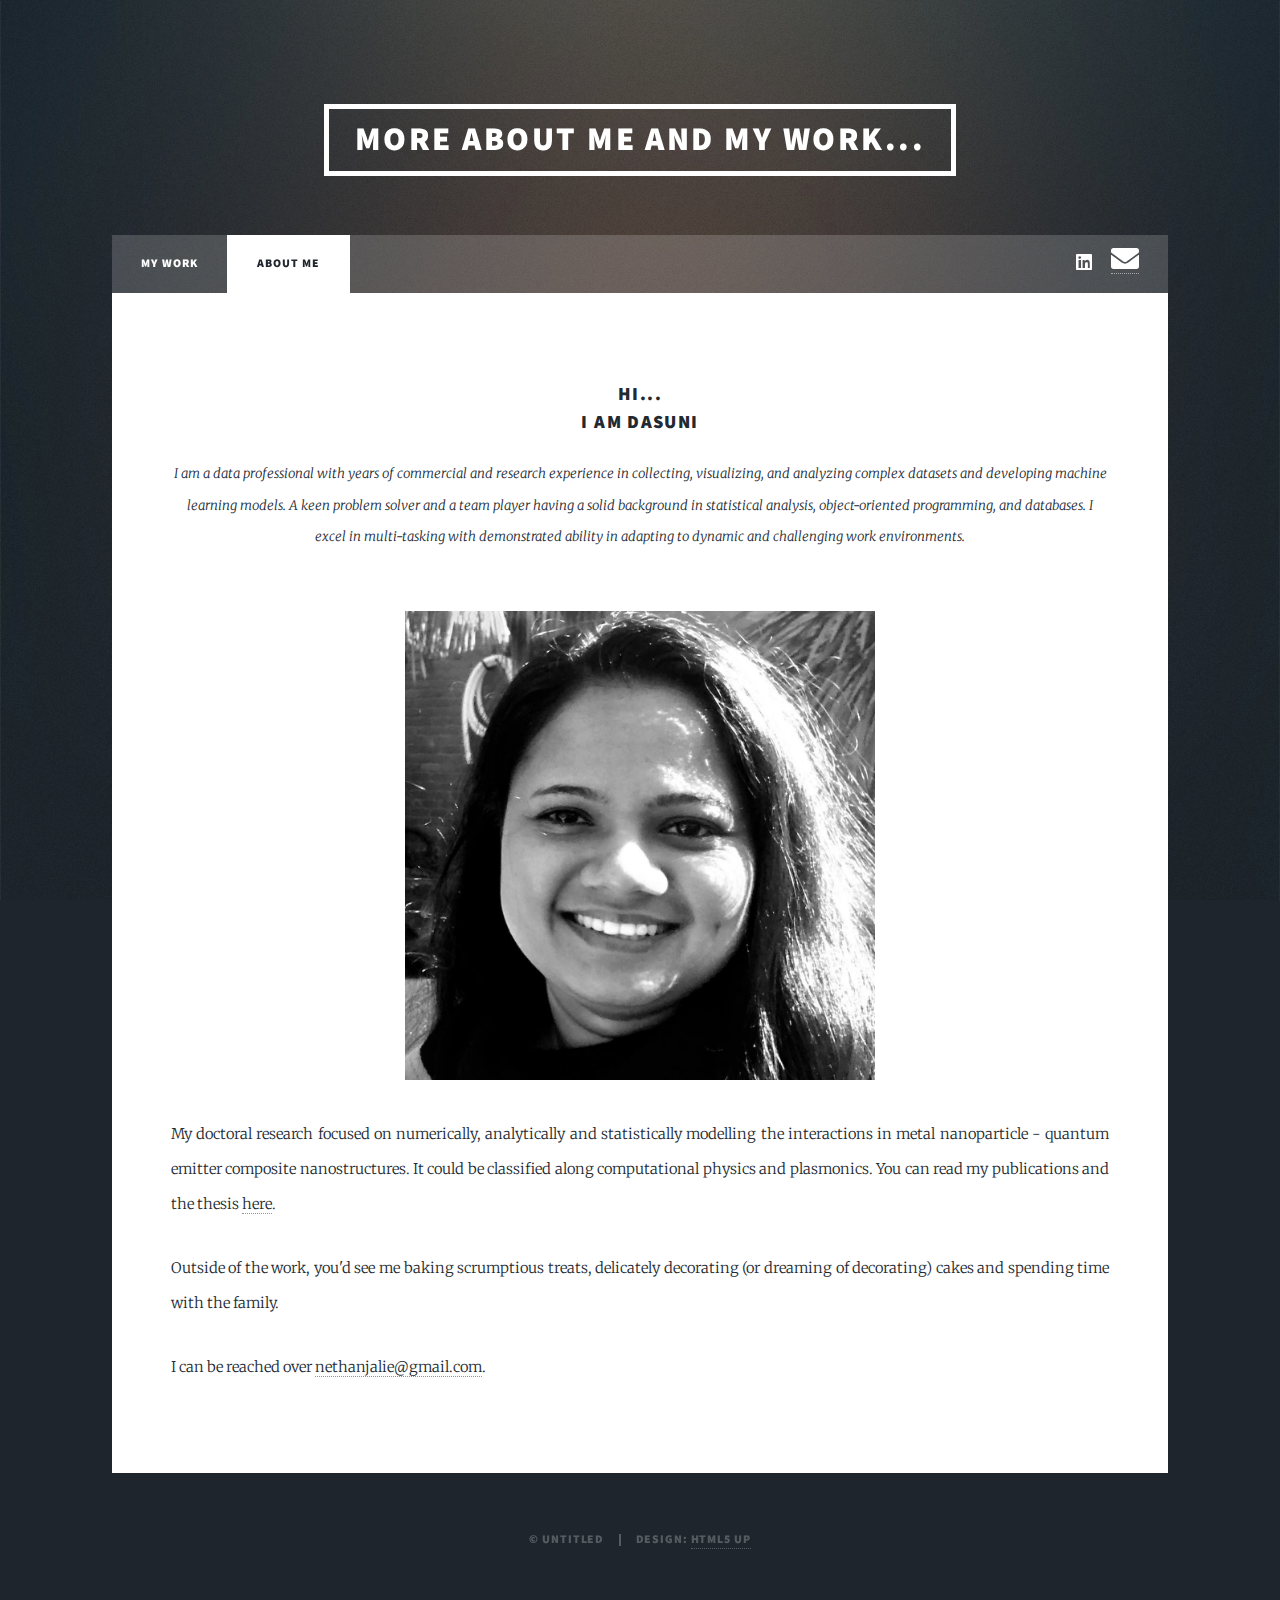
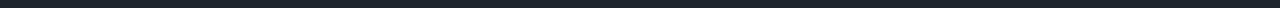
==== commit 9fa4703a: "Add files via upload" ====
--- a/generic.html
+++ b/generic.html
@@ -6,7 +6,7 @@
 -->
 <html>
 	<head>
-		<title>Generic Page - Massively by HTML5 UP</title>
+		<title>About Me</title>
 		<meta charset="utf-8" />
 		<meta name="viewport" content="width=device-width, initial-scale=1, user-scalable=no" />
 		<link rel="stylesheet" href="assets/css/main.css" />
@@ -19,21 +19,21 @@
 
 				<!-- Header -->
 					<header id="header">
-						<a href="index.html" class="logo">Massively</a>
+						<a href="index.html" class="logo">More about me and my work...</a>
 					</header>
 
 				<!-- Nav -->
 					<nav id="nav">
 						<ul class="links">
-							<li><a href="index.html">This is Massively</a></li>
-							<li class="active"><a href="generic.html">Generic Page</a></li>
-							<li><a href="elements.html">Elements Reference</a></li>
+							<li><a href="index.html">My Work</a></li>
+							<li class="active"><a href="generic.html">About Me</a></li>
+							<!-- <li><a href="elements.html">Elements Reference</a></li> -->
 						</ul>
 						<ul class="icons">
-							<li><a href="#" class="icon brands fa-twitter"><span class="label">Twitter</span></a></li>
-							<li><a href="#" class="icon brands fa-facebook-f"><span class="label">Facebook</span></a></li>
-							<li><a href="#" class="icon brands fa-instagram"><span class="label">Instagram</span></a></li>
-							<li><a href="#" class="icon brands fa-github"><span class="label">GitHub</span></a></li>
+							<li><a href="https://www.linkedin.com/in/nethanjalielelwala/" class="icon brands fa-linkedin" target="_blank" rel="noopener noreferrer"><span class="label">LinkedIn</span></a></li>
+							<li><a href="mailto:nethanjalie@gmail.com" class="fa fa-envelope" aria-hidden="true" style="font-size:28px"><span class="label"></span></a></li>
+							<!-- <li><a href="#" class="icon brands fa-instagram"><span class="label">Instagram</span></a></li>
+							<li><a href="#" class="icon brands fa-github"><span class="label">GitHub</span></a></li> -->
 						</ul>
 					</nav>
 
@@ -43,68 +43,24 @@
 						<!-- Post -->
 							<section class="post">
 								<header class="major">
-									<span class="date">April 25, 2017</span>
-									<h1>This is a<br />
-									Generic Page</h1>
-									<p>Aenean ornare velit lacus varius enim ullamcorper proin aliquam<br />
-									facilisis ante sed etiam magna interdum congue. Lorem ipsum dolor<br />
-									amet nullam sed etiam veroeros.</p>
+									<h3>Hi...<br />
+									I am Dasuni</h3>
+									<p>I am a data professional with years of commercial and research experience in collecting, visualizing, 
+										and analyzing complex datasets and developing machine learning models. A keen problem solver and a team player
+										having a solid background in statistical analysis, object-oriented programming, and databases.
+										I excel in multi-tasking with demonstrated ability in adapting to dynamic and challenging work environments.</p>
 								</header>
-								<div class="image main"><img src="images/pic01.jpg" alt="" /></div>
-								<p>Donec eget ex magna. Interdum et malesuada fames ac ante ipsum primis in faucibus. Pellentesque venenatis dolor imperdiet dolor mattis sagittis. Praesent rutrum sem diam, vitae egestas enim auctor sit amet. Pellentesque leo mauris, consectetur id ipsum sit amet, fergiat. Pellentesque in mi eu massa lacinia malesuada et a elit. Donec urna ex, lacinia in purus ac, pretium pulvinar mauris. Nunc lorem mauris, fringilla in aliquam at, euismod in lectus. Pellentesque habitant morbi tristique senectus et netus et malesuada fames ac turpis egestas. Curabitur sapien risus, commodo eget turpis at, elementum convallis enim turpis, lorem ipsum dolor sit amet nullam.</p>
-								<p>Lorem ipsum dolor sit amet, consectetur adipiscing elit. Duis dapibus rutrum facilisis. Class aptent taciti sociosqu ad litora torquent per conubia nostra, per inceptos himenaeos. Etiam tristique libero eu nibh porttitor fermentum. Nullam venenatis erat id vehicula viverra. Nunc ultrices eros ut ultricies condimentum. Mauris risus lacus, blandit sit amet venenatis non, bibendum vitae dolor. Nunc lorem mauris, fringilla in aliquam at, euismod in lectus. Pellentesque habitant morbi tristique senectus et netus et malesuada fames ac turpis egestas. In non lorem sit amet elit placerat maximus. Pellentesque aliquam maximus risus. Donec eget ex magna. Interdum et malesuada fames ac ante ipsum primis in faucibus. Pellentesque venenatis dolor imperdiet dolor mattis sagittis. Praesent rutrum sem diam, vitae egestas enim auctor sit amet. Pellentesque leo mauris, consectetur id ipsum.</p>
+								<div class="image main"><img src="images/Photo.jpg" alt="" /></div>
+								<p>My doctoral research focused on numerically, analytically and statistically modelling the interactions in metal 
+									nanoparticle - quantum emitter composite nanostructures. It could be classified along computational physics and
+									plasmonics. You can read my publications and the thesis <a href="https://scholar.google.com/citations?user=jD1x2kEAAAAJ&hl=en" class="text" target="_blank" rel="noopener noreferrer">here</a>.</p>
+								<p>Outside of the work, you'd see me baking scrumptious treats, delicately decorating (or dreaming of decorating) cakes
+									and spending time with the family.
+								</p>
+								<p>I can be reached over <a href="mailto:nethanjalie@gmail.com" class="text">nethanjalie@gmail.com</a>.</p>
 							</section>
 
 					</div>
-
-				<!-- Footer -->
-					<footer id="footer">
-						<section>
-							<form method="post" action="#">
-								<div class="fields">
-									<div class="field">
-										<label for="name">Name</label>
-										<input type="text" name="name" id="name" />
-									</div>
-									<div class="field">
-										<label for="email">Email</label>
-										<input type="text" name="email" id="email" />
-									</div>
-									<div class="field">
-										<label for="message">Message</label>
-										<textarea name="message" id="message" rows="3"></textarea>
-									</div>
-								</div>
-								<ul class="actions">
-									<li><input type="submit" value="Send Message" /></li>
-								</ul>
-							</form>
-						</section>
-						<section class="split contact">
-							<section class="alt">
-								<h3>Address</h3>
-								<p>1234 Somewhere Road #87257<br />
-								Nashville, TN 00000-0000</p>
-							</section>
-							<section>
-								<h3>Phone</h3>
-								<p><a href="#">(000) 000-0000</a></p>
-							</section>
-							<section>
-								<h3>Email</h3>
-								<p><a href="#">info@untitled.tld</a></p>
-							</section>
-							<section>
-								<h3>Social</h3>
-								<ul class="icons alt">
-									<li><a href="#" class="icon brands alt fa-twitter"><span class="label">Twitter</span></a></li>
-									<li><a href="#" class="icon brands alt fa-facebook-f"><span class="label">Facebook</span></a></li>
-									<li><a href="#" class="icon brands alt fa-instagram"><span class="label">Instagram</span></a></li>
-									<li><a href="#" class="icon brands alt fa-github"><span class="label">GitHub</span></a></li>
-								</ul>
-							</section>
-						</section>
-					</footer>
 
 				<!-- Copyright -->
 					<div id="copyright">
